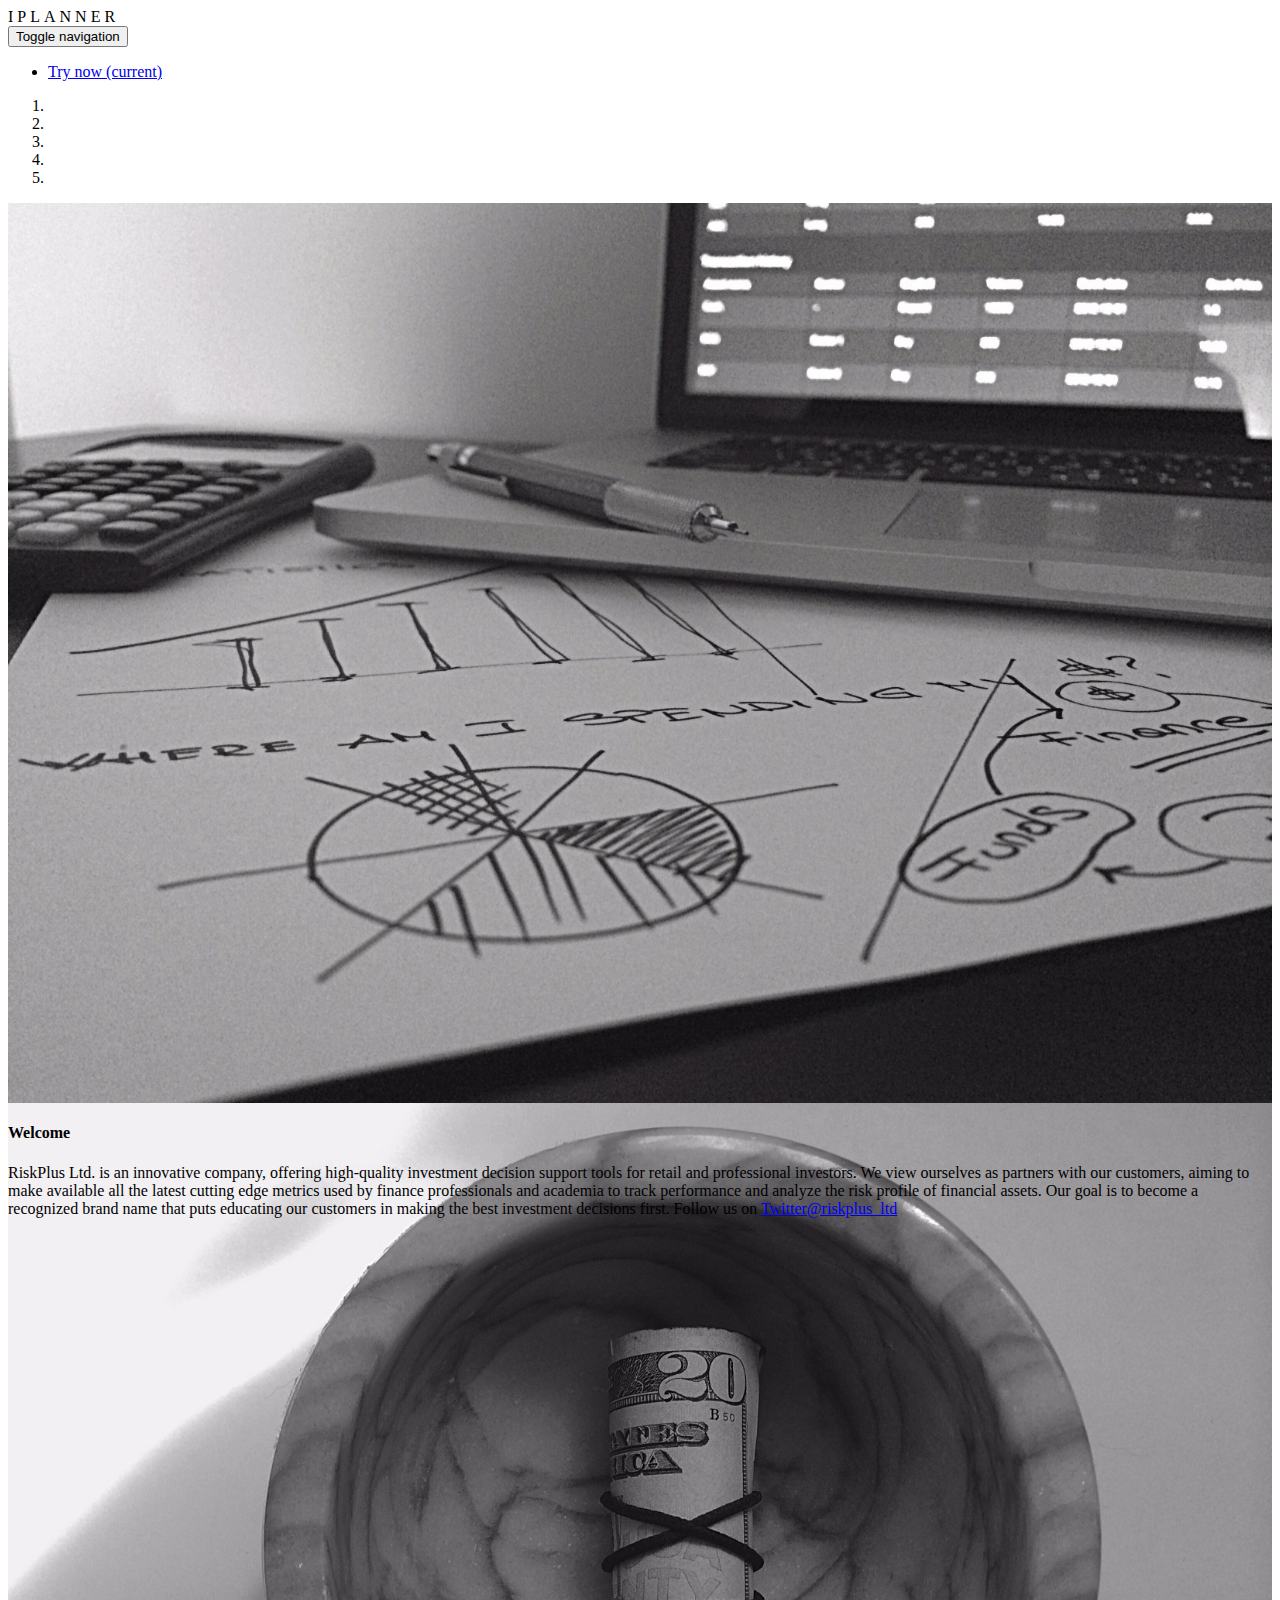
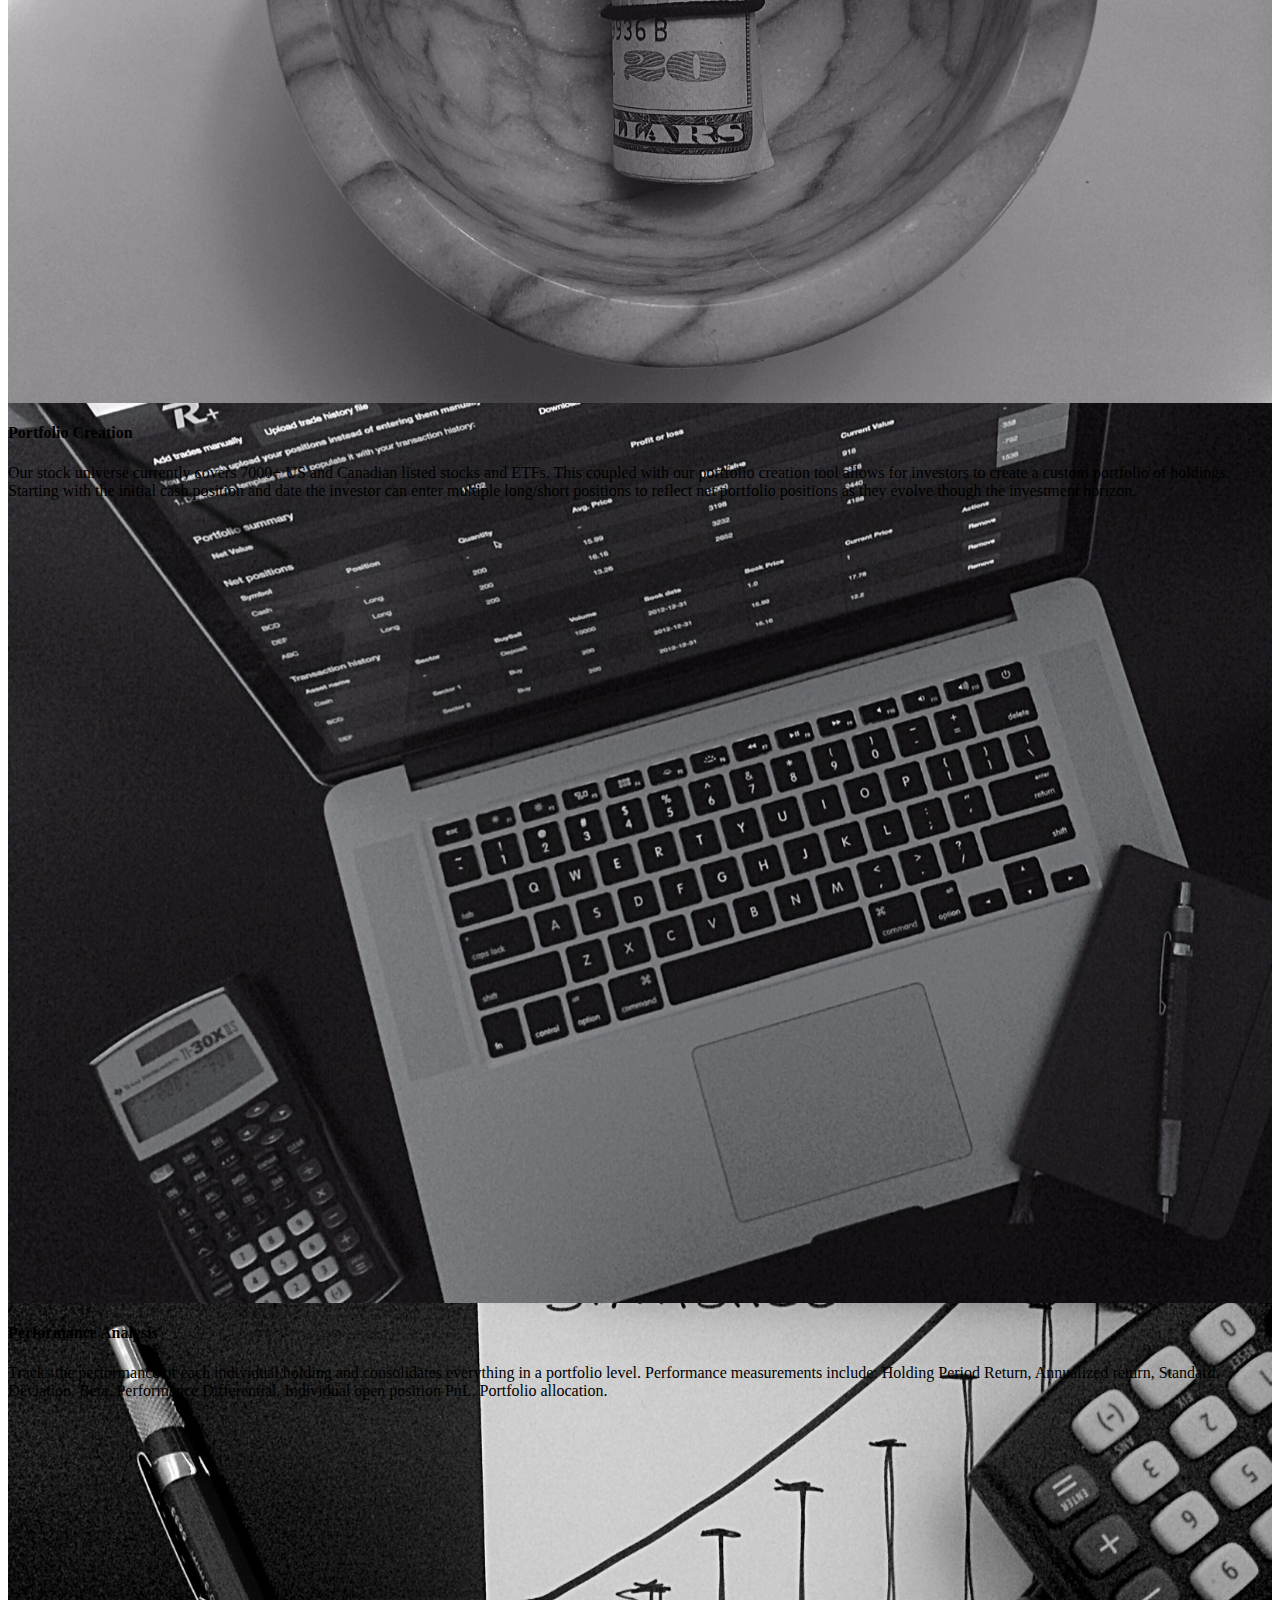
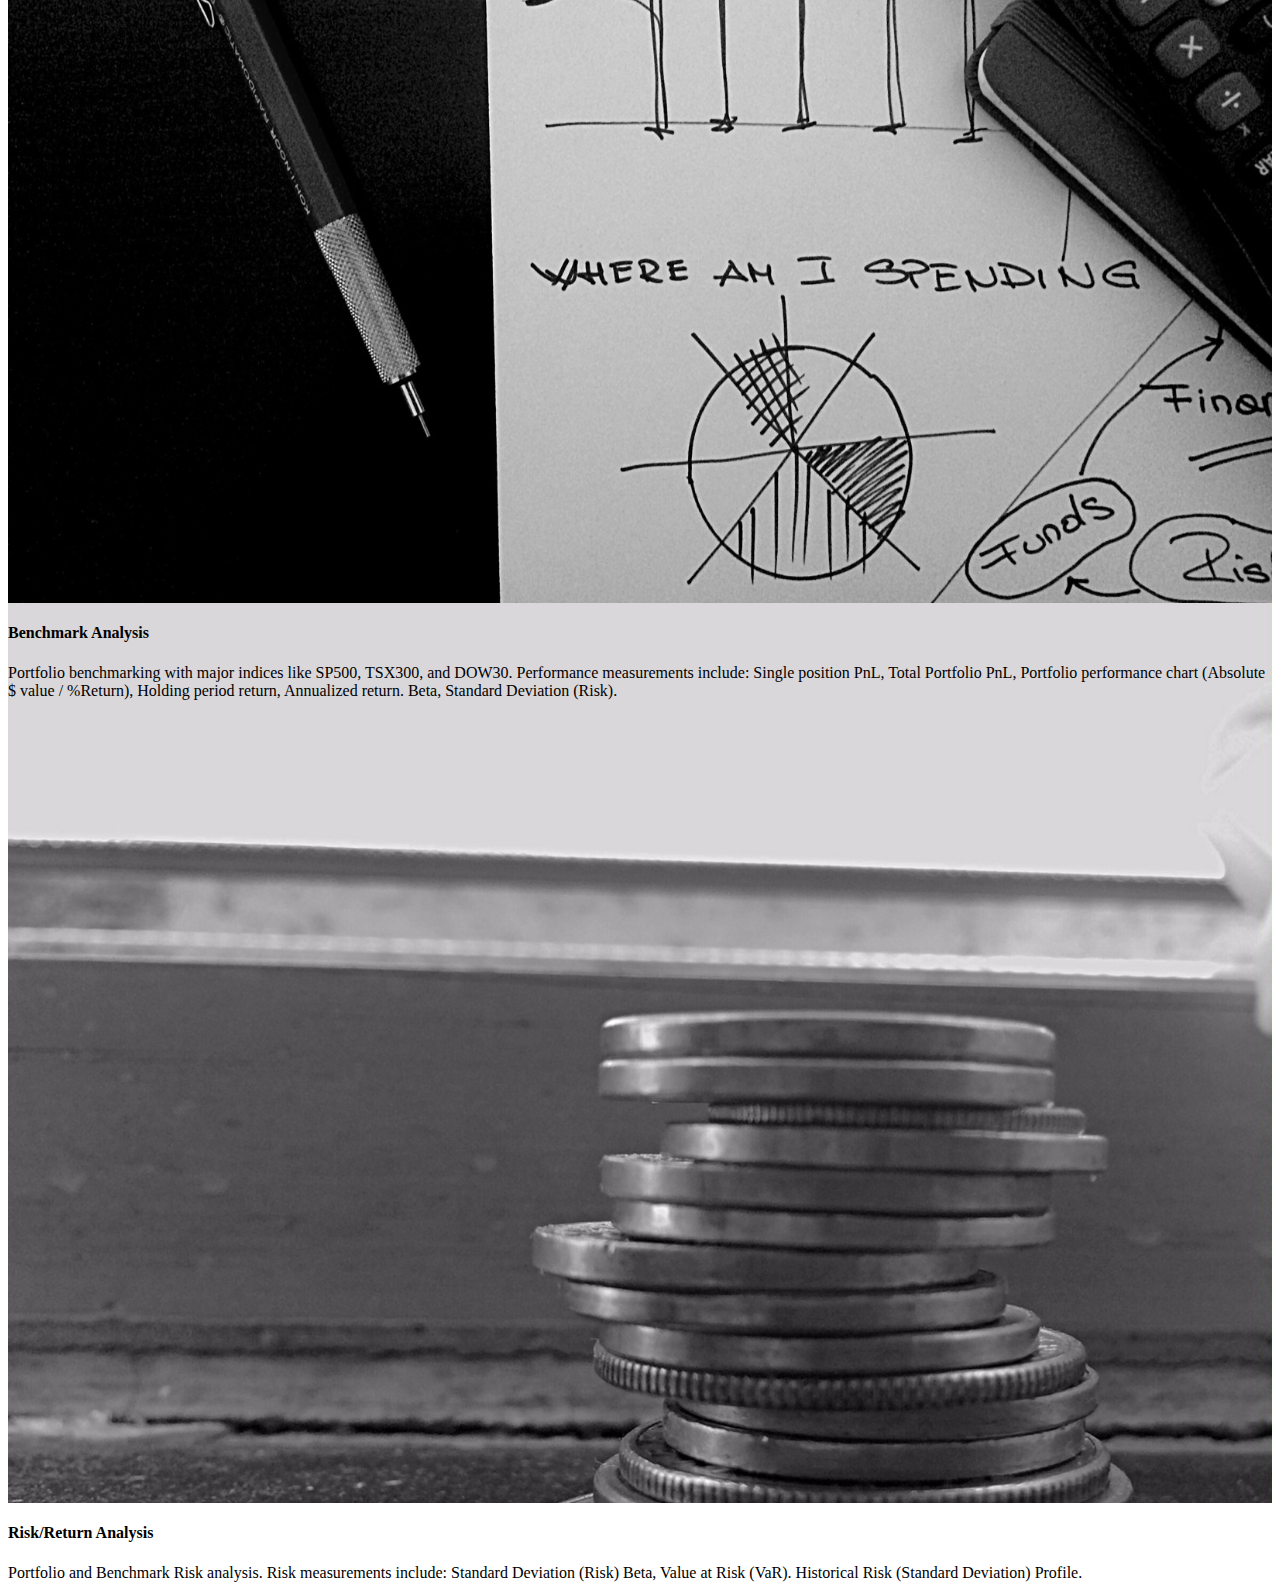
==== baseline/index.html @ 5741ea25 "Changing page flow" ====
<!DOCTYPE html>
<html>
    <head>
        <title>Risk Plus, your portfolio performance and risk measurement tools</title>
        <!--meta section -->
        <meta charset="UTF-8">
        <meta name="viewport" content="width=device-width, initial-scale=1.0">
        <meta name="description" content="">
        <meta name="author" content="">
        <!-- stylesheets imports -->
        <link rel="stylesheet" href="lib/css/bootstrap.min.css" >
        <link rel="stylesheet" href="lib/css/jquery-ui.css">
		<!-- Custom CSS -->
		<link href="lib/css/full-slider.css" rel="stylesheet">
        <!-- javascript imports -->
        <script src="lib/js/jquery/jquery-1.10.2.min.js"></script>
        <script src="lib/js/jquery/jquery-ui.min.js"></script>
        <script src="lib/js/bootstrap/bootstrap.min.js"></script>
        <!-- page application code -->
		<style>

		</style>
    </head>
    <body>
		<!-- Fixed navbar -->
		<nav class="navbar navbar-default navbar-fixed-top">
			<span class="navbar-brand">I&nbsp;P&nbsp;L&nbsp;A&nbsp;N&nbsp;N&nbsp;E&nbsp;R</span>
			<div class="container">
				<div class="navbar-header">
		        	<button type="button" class="navbar-toggle collapsed" data-toggle="collapse" data-target="#navbar" aria-expanded="false" aria-controls="navbar">
		            	<span class="sr-only">Toggle navigation</span>
		            	<span class="icon-bar"></span>
		            	<span class="icon-bar"></span>
		            	<span class="icon-bar"></span>
		          	</button>
		        </div>
		        <div id="navbar" class="navbar-collapse collapse">
		        	<ul class="nav navbar-nav navbar-right">
						<li class="active"><a href="/iplanner.html">Try now <span class="sr-only">(current)</span></a></li>

		        		<!--li><a href="/help.html">Learn more</a></li>
		            		<li><a href="/about.html">Team</a></li-->
		          	</ul>
		        </div>
		    </div>
		</nav>
	    <!-- Full Page Image Background Carousel Header -->
	    <header id="myCarousel" class="carousel slide">
	    	<!-- Indicators -->
	        <ol class="carousel-indicators">
				<li data-target="#myCarousel" data-slide-to="0" class="active"></li>
	            <li data-target="#myCarousel" data-slide-to="1"></li>
	            <li data-target="#myCarousel" data-slide-to="2"></li>
				<li data-target="#myCarousel" data-slide-to="3"></li>
				<li data-target="#myCarousel" data-slide-to="4"></li>
	        </ol>
	        <!-- Wrapper for Slides -->
	        <div class="carousel-inner">
	        	<div class="item active">
	            	<!-- Set the first background image using inline CSS below. -->
	                <div class="fill" style="background-image:url('img/back_2.jpg');"></div>
	                	<div class="carousel-caption">
				        	<h4>Welcome</h4>
				             <p>RiskPlus Ltd. is an innovative company, offering high-quality investment decision support tools
									 for retail and professional investors.
				                     We view ourselves as partners with our customers, aiming to make available all the latest
									 cutting edge metrics used by finance
				                     professionals and academia to track performance and analyze the risk profile of financial
									 assets. Our goal is to become a recognized
				                     brand name that puts educating our customers in making the best investment decisions first.
				                     Follow us on
									 <a target="_blank" href="https://twitter.com/@riskplus_ltd">Twitter@riskplus_ltd</a>
				             </p>
	                   </div>
	               </div>
	               <div class="item">
	                   <!-- Set the second background image using inline CSS below. -->
	                   <div class="fill" style="background-image:url('img/back_1.jpg');"></div>
	                   <div class="carousel-caption">
				           <h4>Portfolio Creation</h4>
				           <p>Our stock universe currently covers 7000+ US and Canadian listed stocks and ETFs.
									 This coupled with our portfolio creation tool allows for investors to create a
									 custom portfolio of holdings. Starting with the initial cash position and date
				                     the investor can enter multiple long/short positions to reflect net
									 portfolio positions as they evolve though the investment horizon.
			               </p>
	                   </div>
	               </div>
	               <div class="item">
	                   <!-- Set the third background image using inline CSS below. -->
	                   <div class="fill" style="background-image:url('img/back_3.jpg');"></div>
	                   <div class="carousel-caption">
	                 	   <h4>Performance Analysis</h4>
				    	   <p>Tracks the performance of each individual holding and consolidates everything
							  in a portfolio level. Performance measurements include: Holding Period Return,
							  Annualized return, Standard Deviation, Beta, Performance Differential, Individual
							  open position  PnL, Portfolio allocation.
	                 	  </p>
	                   </div>
	               </div>
	               <div class="item">
	                   <!-- Set the third background image using inline CSS below. -->
	                   <div class="fill" style="background-image:url('img/back_4.jpg');"></div>
	                   <div class="carousel-caption">
		                   <h4>Benchmark Analysis</h4>
						   <p>Portfolio benchmarking with major indices like SP500, TSX300, and DOW30.
							   Performance measurements include: Single position PnL,
							   Total Portfolio PnL, Portfolio performance chart (Absolute $ value / %Return),
							   Holding period return, Annualized return. Beta, Standard Deviation (Risk).
		                   </p>

	                   </div>
	               </div>
	               <div class="item">
	                   <!-- Set the third background image using inline CSS below. -->
	                   <div class="fill" style="background-image:url('img/back_5.jpg');"></div>
	                   <div class="carousel-caption">
		                   <h4>Risk/Return Analysis</h4>
						   <p>Portfolio and Benchmark Risk analysis. Risk measurements include: Standard Deviation (Risk)
							  Beta, Value at Risk (VaR).
							  Historical Risk (Standard Deviation) Profile.
		                   </p>
	                   </div>
	               </div>
	           </div>

	           <!-- Controls -->
	           <a class="left carousel-control" href="#myCarousel" data-slide="prev">
	               <span class="glyphicon glyphicon-chevron-left"></span>
	           </a>
	           <a class="right carousel-control" href="#myCarousel" data-slide="next">
	               <span class="glyphicon glyphicon-chevron-right	"></span>
	           </a>
		   </header>
</body>
---- baseline/lib/css/full-slider.css ----
/*!
 * Start Bootstrap - Full Slider HTML Template (http://startbootstrap.com)
 * Code licensed under the Apache License v2.0.
 * For details, see http://www.apache.org/licenses/LICENSE-2.0.
 */

html,
body {
    height: 100%;
}

.carousel,
.item,
.active {
    height: 100%;
}

.carousel-inner {
    height: 100%;
}

/* Background images are set within the HTML using inline CSS, not here */

.fill {
    width: 100%;
    height: 100%;
    background-position: center;
    -webkit-background-size: cover;
    -moz-background-size: cover;
    background-size: cover;
    -o-background-size: cover;
}

footer {
    margin: 50px 0;
}
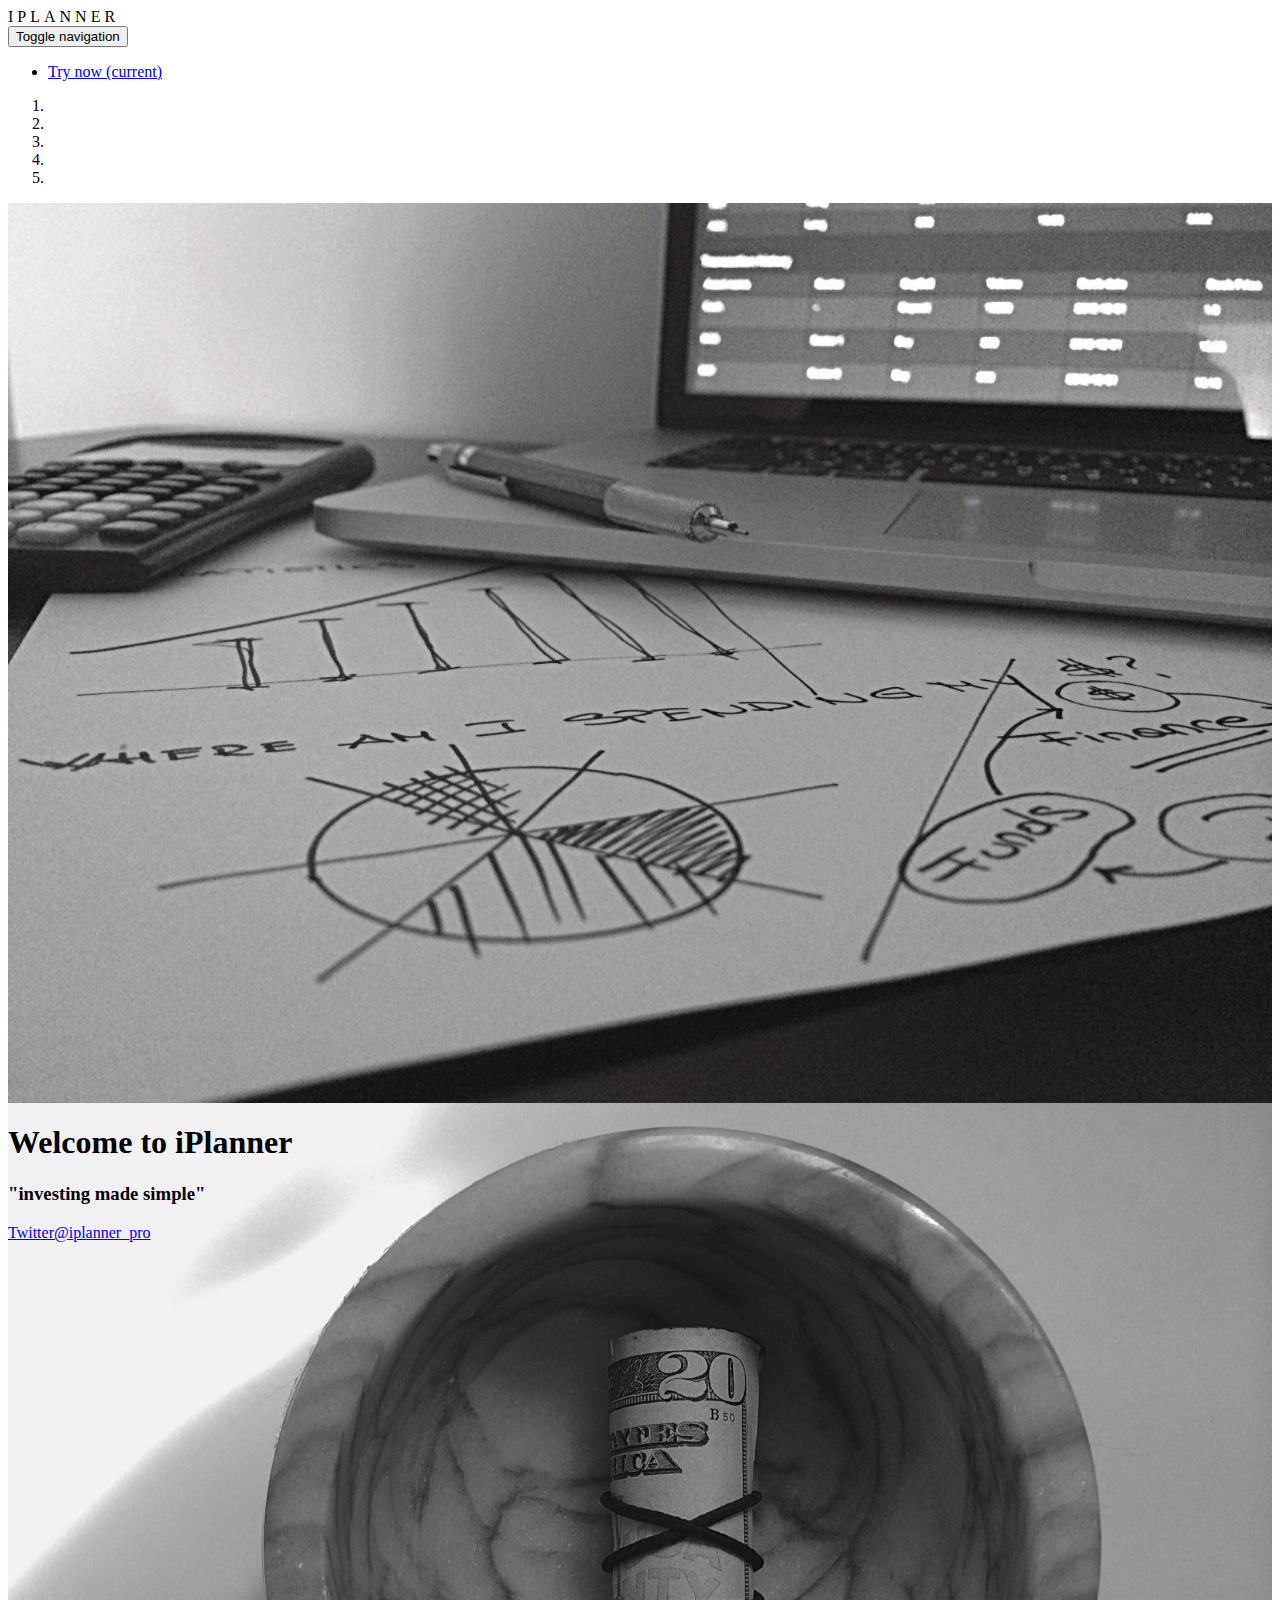
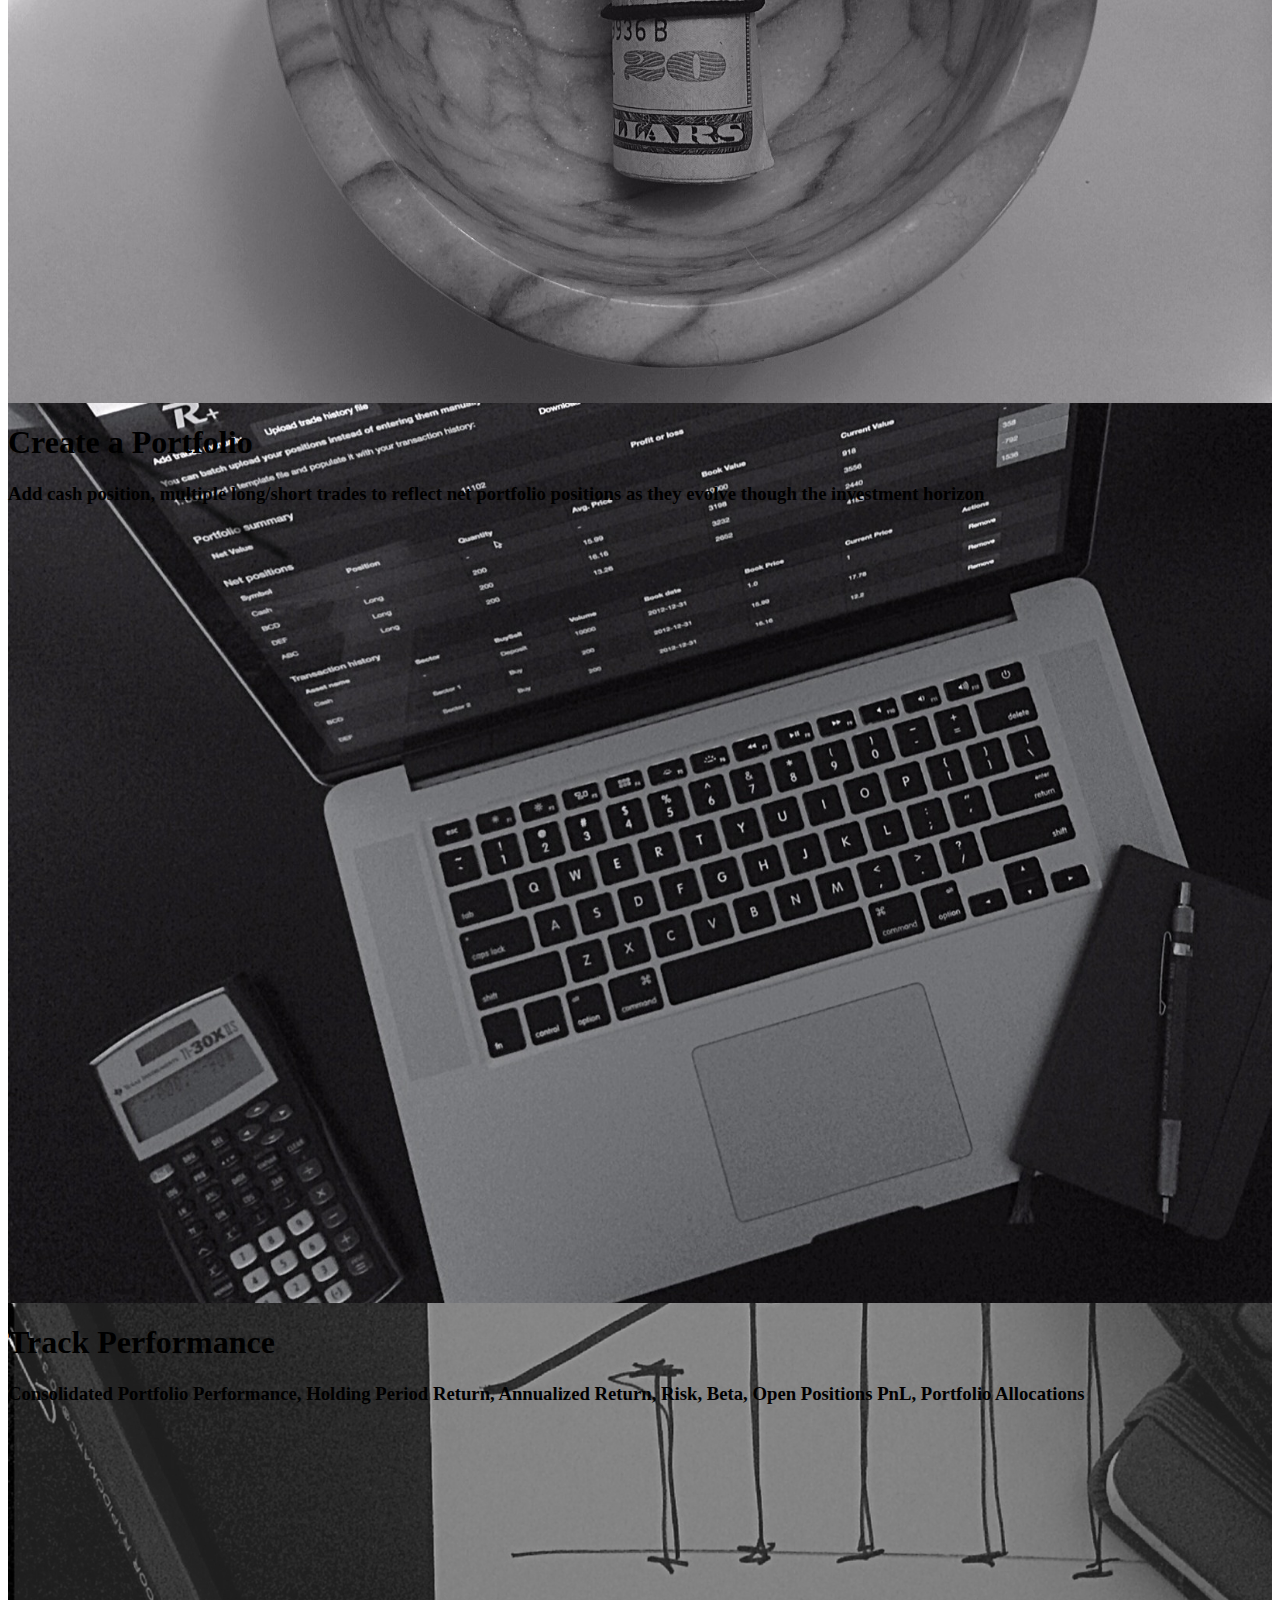
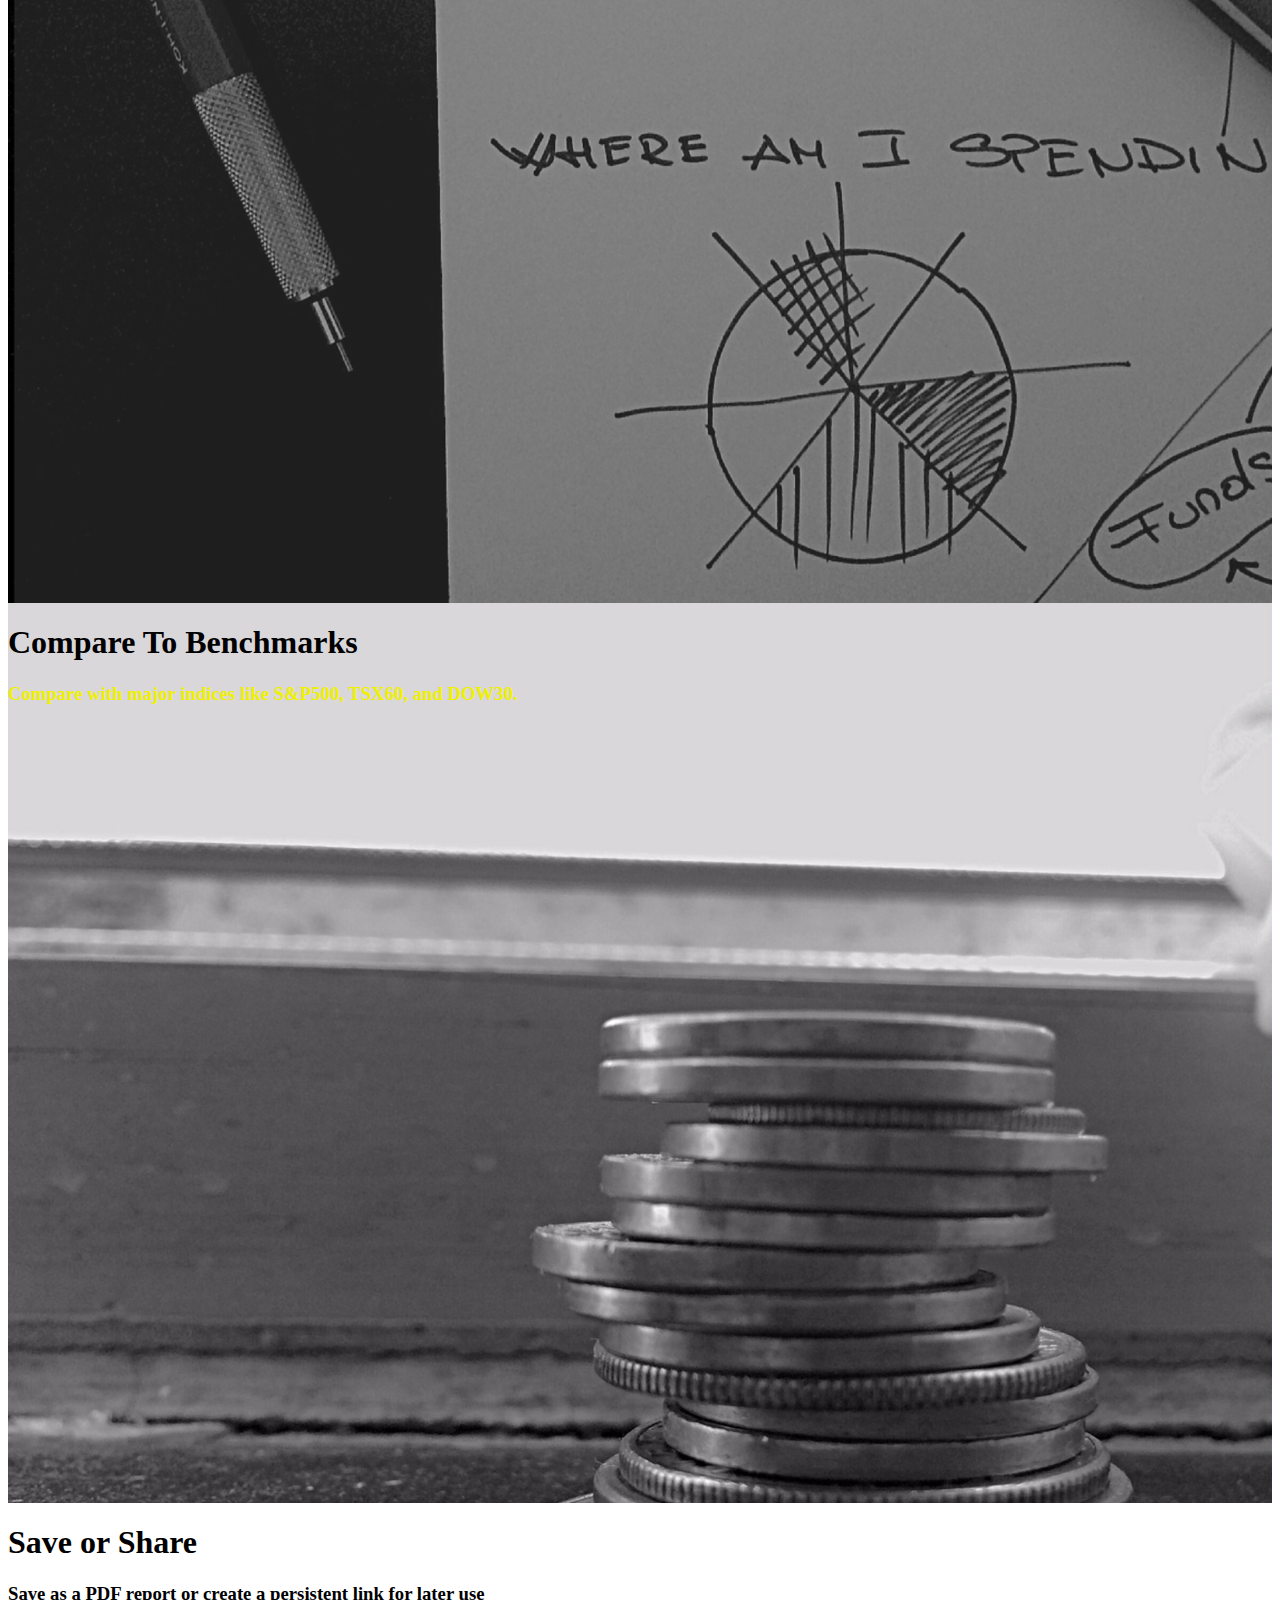
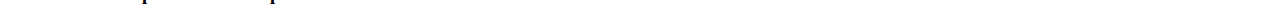
==== commit 1810e1be: "Added images and changed intro" ====
--- a/baseline/index.html
+++ b/baseline/index.html
@@ -60,16 +60,10 @@
 	            	<!-- Set the first background image using inline CSS below. -->
 	                <div class="fill" style="background-image:url('img/back_2.jpg');"></div>
 	                	<div class="carousel-caption">
-				        	<h4>Welcome</h4>
-				             <p>RiskPlus Ltd. is an innovative company, offering high-quality investment decision support tools
-									 for retail and professional investors.
-				                     We view ourselves as partners with our customers, aiming to make available all the latest
-									 cutting edge metrics used by finance
-				                     professionals and academia to track performance and analyze the risk profile of financial
-									 assets. Our goal is to become a recognized
-				                     brand name that puts educating our customers in making the best investment decisions first.
-				                     Follow us on
-									 <a target="_blank" href="https://twitter.com/@riskplus_ltd">Twitter@riskplus_ltd</a>
+				        	<h1>Welcome to iPlanner</h1>
+                  <h3>"investing made simple"</h3>
+				             <p>
+									 <a target="_blank" href="https://twitter.com/@riskplus_ltd">Twitter@iplanner_pro</a>
 				             </p>
 	                   </div>
 	               </div>
@@ -77,37 +71,28 @@
 	                   <!-- Set the second background image using inline CSS below. -->
 	                   <div class="fill" style="background-image:url('img/back_1.jpg');"></div>
 	                   <div class="carousel-caption">
-				           <h4>Portfolio Creation</h4>
-				           <p>Our stock universe currently covers 7000+ US and Canadian listed stocks and ETFs.
-									 This coupled with our portfolio creation tool allows for investors to create a
-									 custom portfolio of holdings. Starting with the initial cash position and date
-				                     the investor can enter multiple long/short positions to reflect net
-									 portfolio positions as they evolve though the investment horizon.
-			               </p>
+				          	        <h1>Create a Portfolio</h1>
+				           <h3>Add cash position, multiple long/short trades to reflect net
+                     portfolio positions as they evolve though the investment horizon
+                   </h3>
 	                   </div>
 	               </div>
 	               <div class="item">
 	                   <!-- Set the third background image using inline CSS below. -->
 	                   <div class="fill" style="background-image:url('img/back_3.jpg');"></div>
 	                   <div class="carousel-caption">
-	                 	   <h4>Performance Analysis</h4>
-				    	   <p>Tracks the performance of each individual holding and consolidates everything
-							  in a portfolio level. Performance measurements include: Holding Period Return,
-							  Annualized return, Standard Deviation, Beta, Performance Differential, Individual
-							  open position  PnL, Portfolio allocation.
-	                 	  </p>
+	                 	   <h1>Track Performance</h1>
+				    	   <h3>Consolidated Portfolio Performance,
+Holding Period Return, Annualized Return, Risk, Beta, Open Positions PnL, Portfolio Allocations
+              </h3>
 	                   </div>
 	               </div>
 	               <div class="item">
 	                   <!-- Set the third background image using inline CSS below. -->
 	                   <div class="fill" style="background-image:url('img/back_4.jpg');"></div>
 	                   <div class="carousel-caption">
-		                   <h4>Benchmark Analysis</h4>
-						   <p>Portfolio benchmarking with major indices like SP500, TSX300, and DOW30.
-							   Performance measurements include: Single position PnL,
-							   Total Portfolio PnL, Portfolio performance chart (Absolute $ value / %Return),
-							   Holding period return, Annualized return. Beta, Standard Deviation (Risk).
-		                   </p>
+		                   <h1>Compare To Benchmarks</h1>
+						   <h3 style="color:rgb(240, 240, 0)">Compare with major indices like S&amp;P500, TSX60, and DOW30.</h3>
 
 	                   </div>
 	               </div>
@@ -115,11 +100,8 @@
 	                   <!-- Set the third background image using inline CSS below. -->
 	                   <div class="fill" style="background-image:url('img/back_5.jpg');"></div>
 	                   <div class="carousel-caption">
-		                   <h4>Risk/Return Analysis</h4>
-						   <p>Portfolio and Benchmark Risk analysis. Risk measurements include: Standard Deviation (Risk)
-							  Beta, Value at Risk (VaR).
-							  Historical Risk (Standard Deviation) Profile.
-		                   </p>
+		                   <h1>Save or Share</h1>
+						   <h3>Save as a PDF report or create a persistent link for later use </h3>
 	                   </div>
 	               </div>
 	           </div>
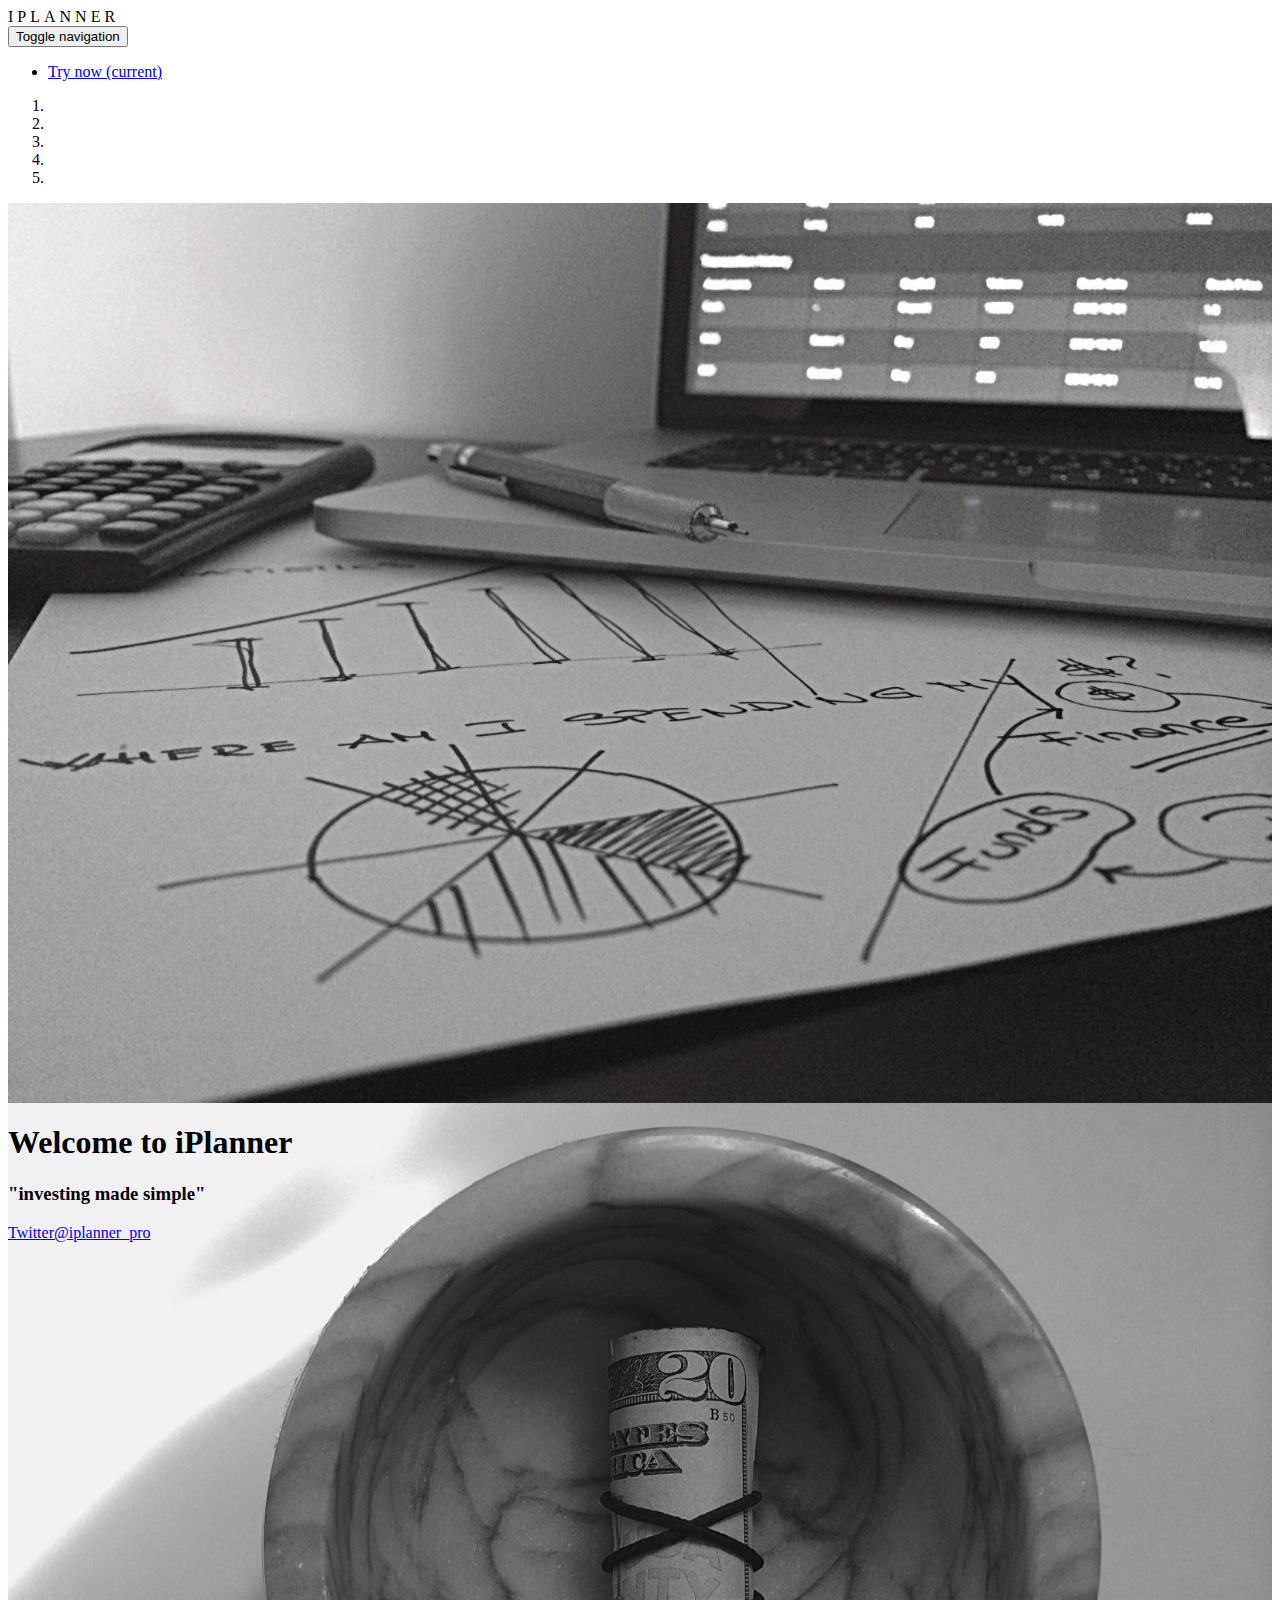
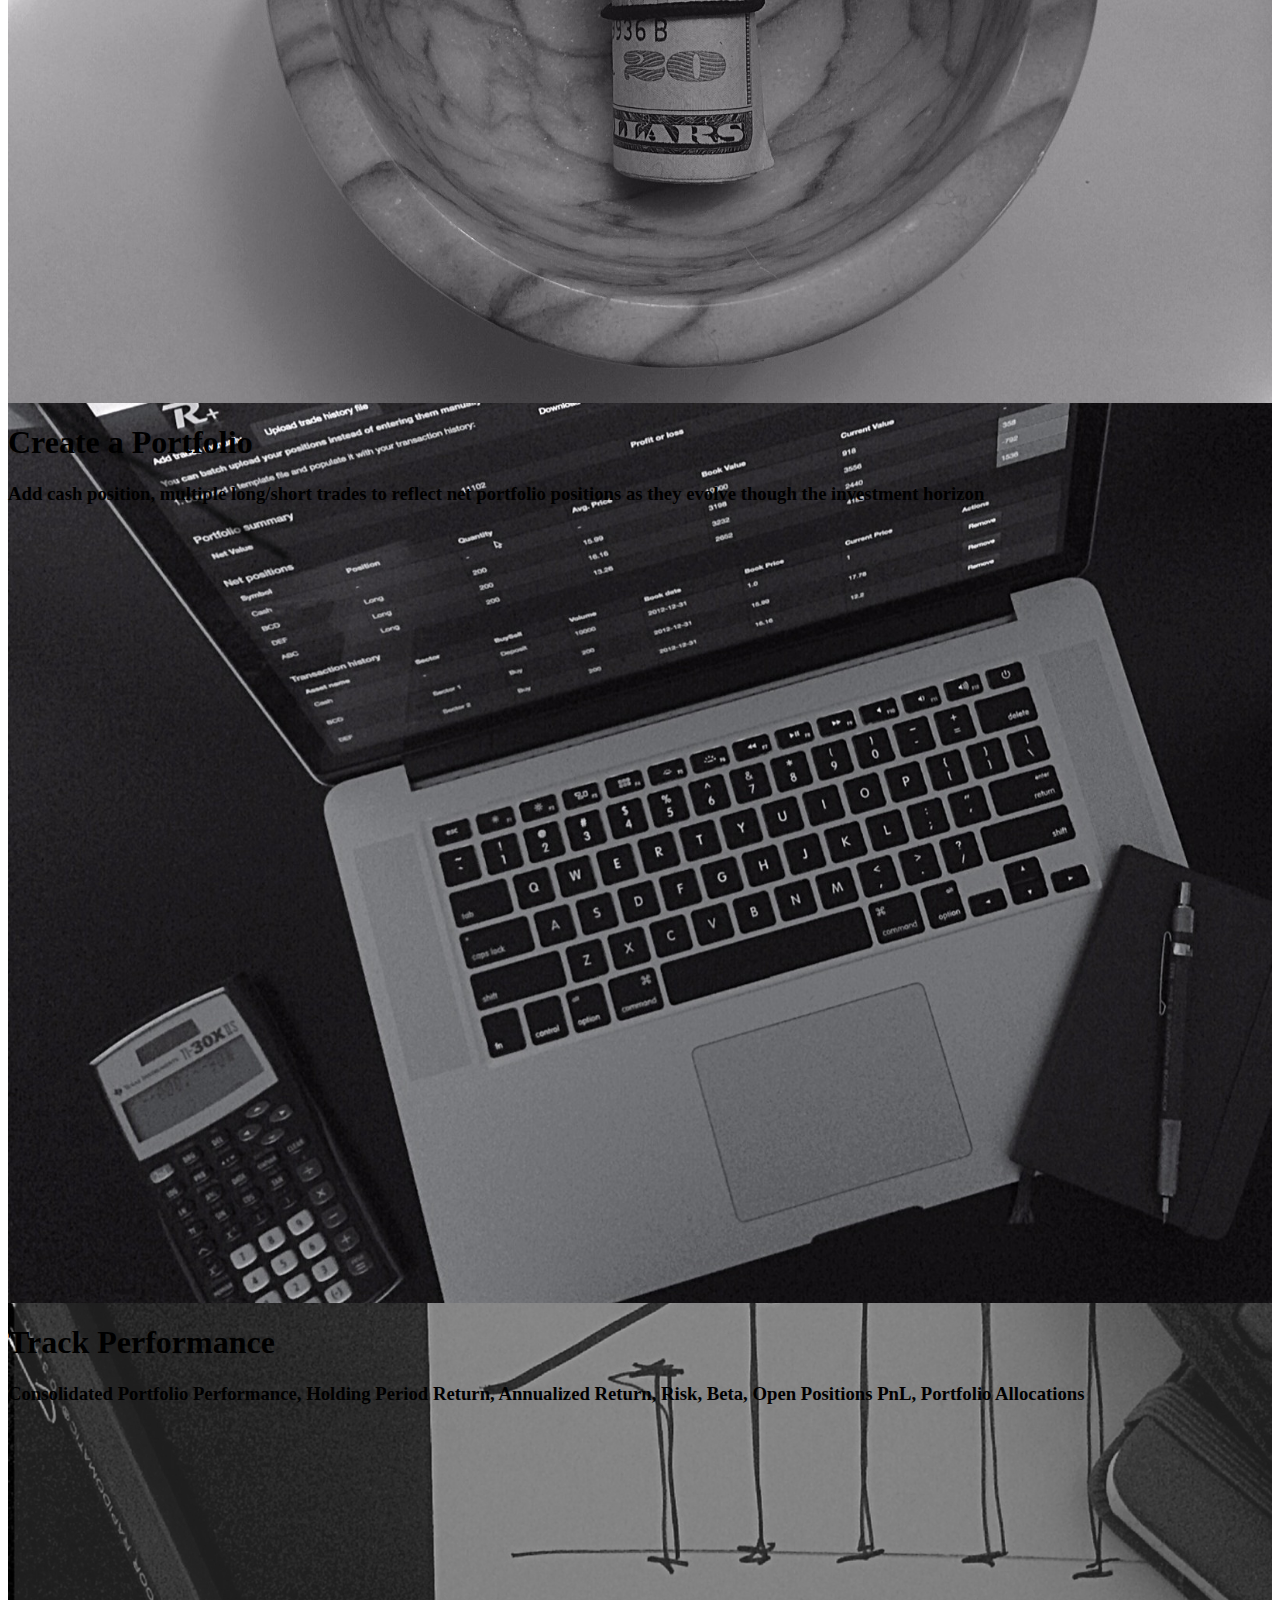
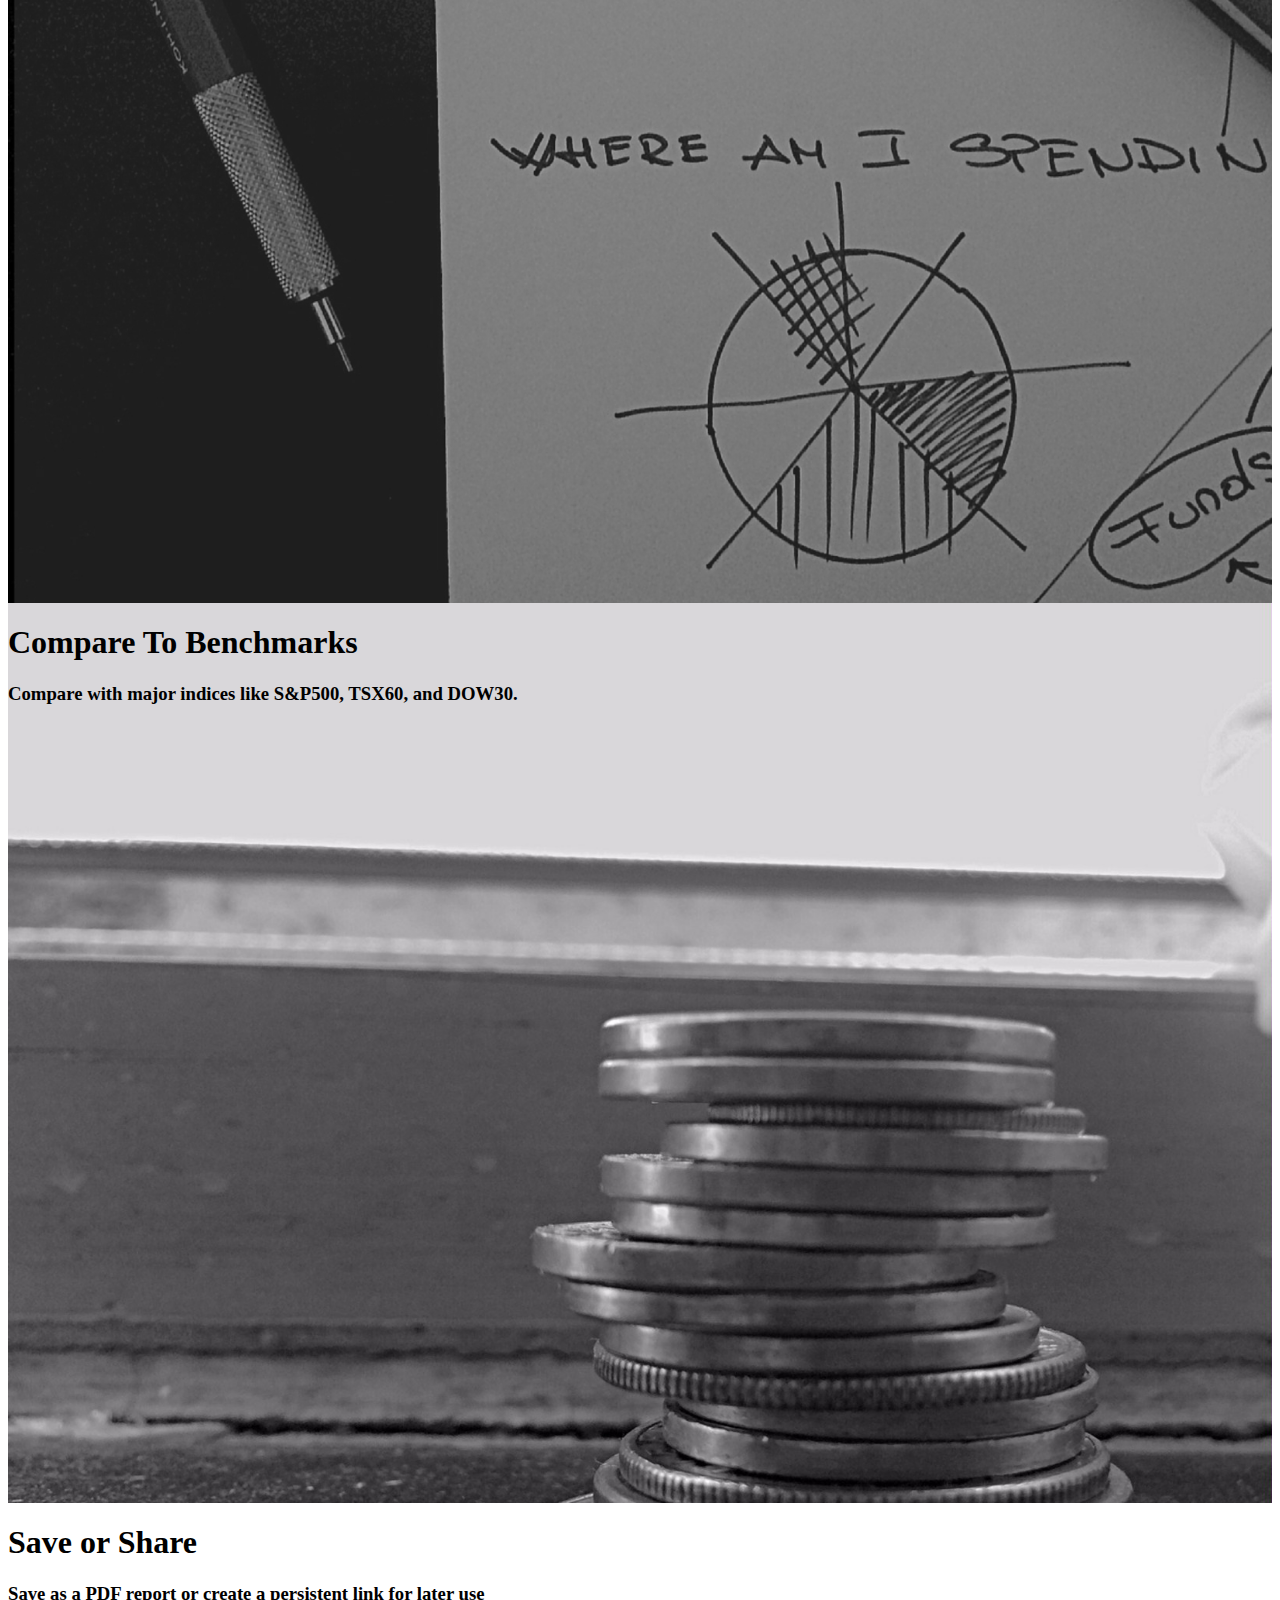
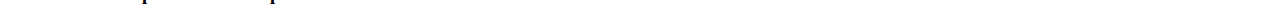
==== commit 5c9f7756: "Added images and changed intro" ====
--- a/baseline/index.html
+++ b/baseline/index.html
@@ -92,7 +92,7 @@
 	                   <div class="fill" style="background-image:url('img/back_4.jpg');"></div>
 	                   <div class="carousel-caption">
 		                   <h1>Compare To Benchmarks</h1>
-						   <h3 style="color:rgb(240, 240, 0)">Compare with major indices like S&amp;P500, TSX60, and DOW30.</h3>
+						   <h3>Compare with major indices like S&amp;P500, TSX60, and DOW30.</h3>
 
 	                   </div>
 	               </div>
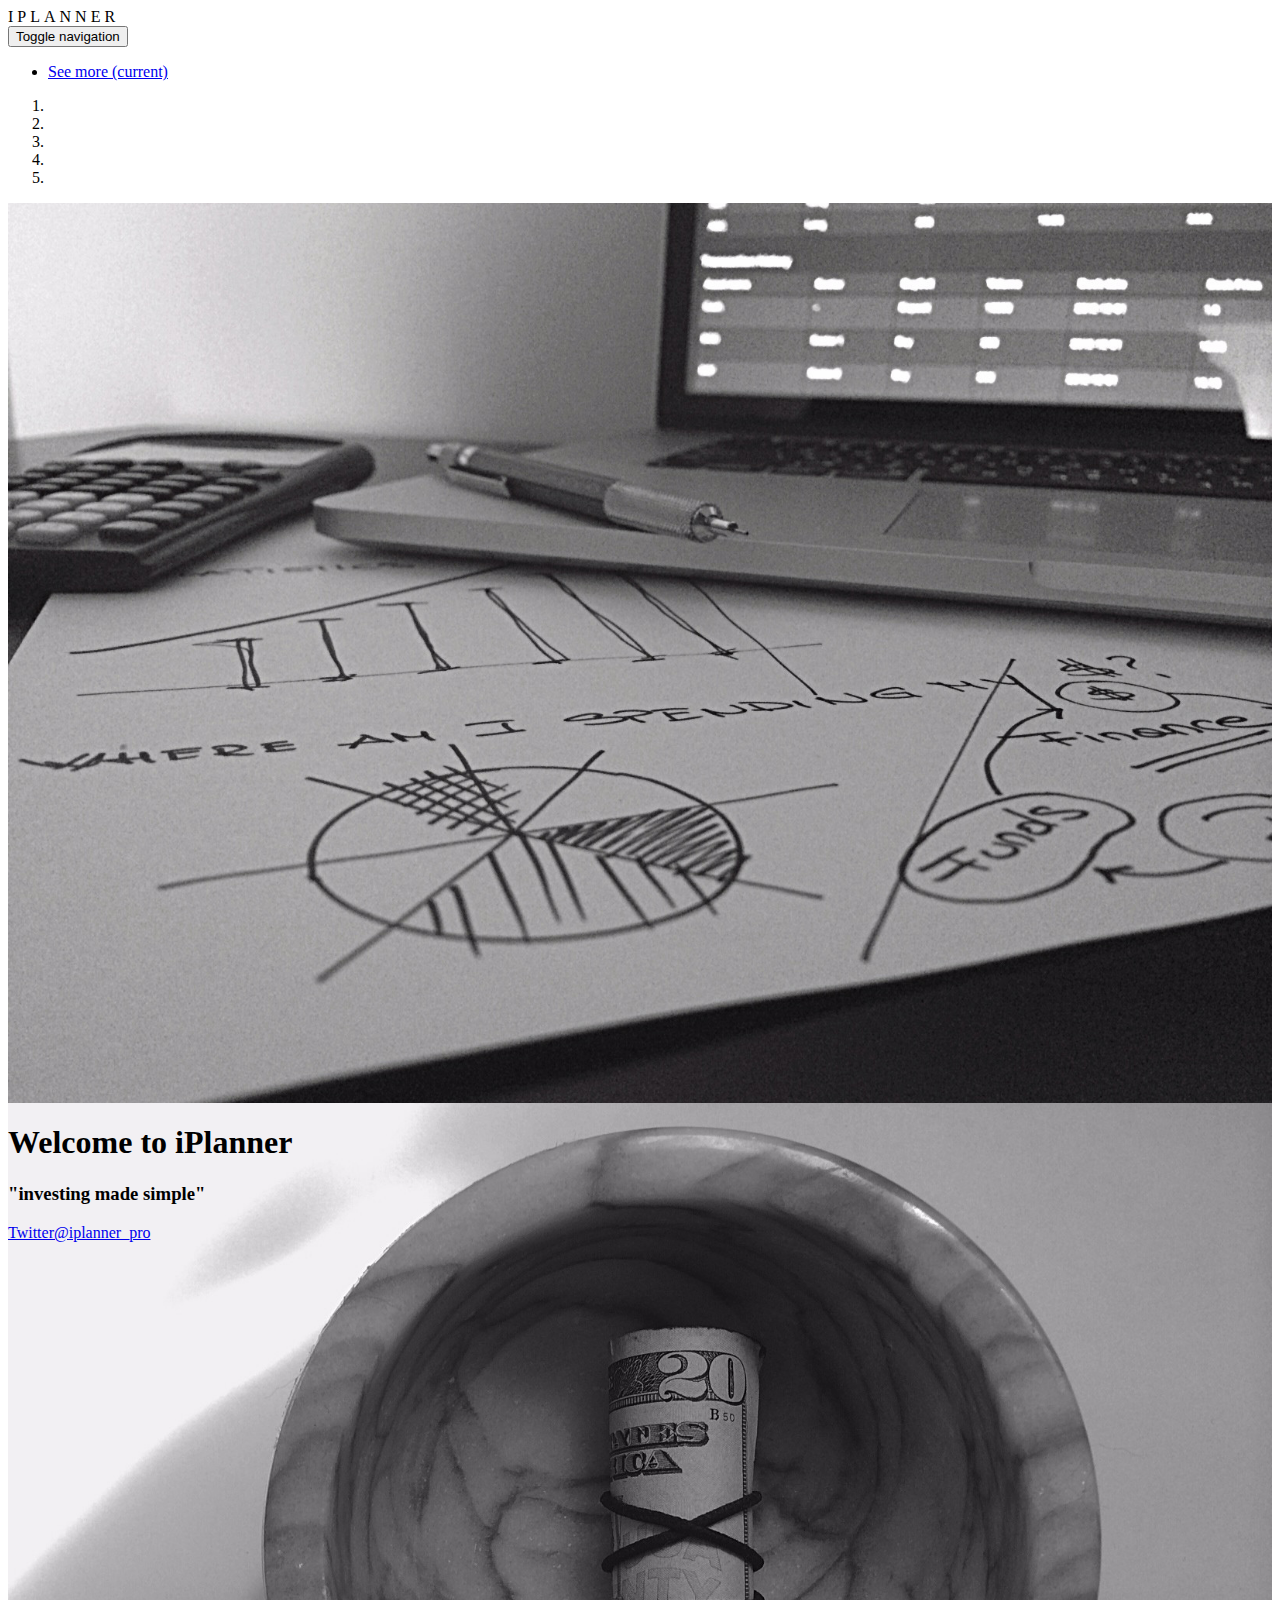
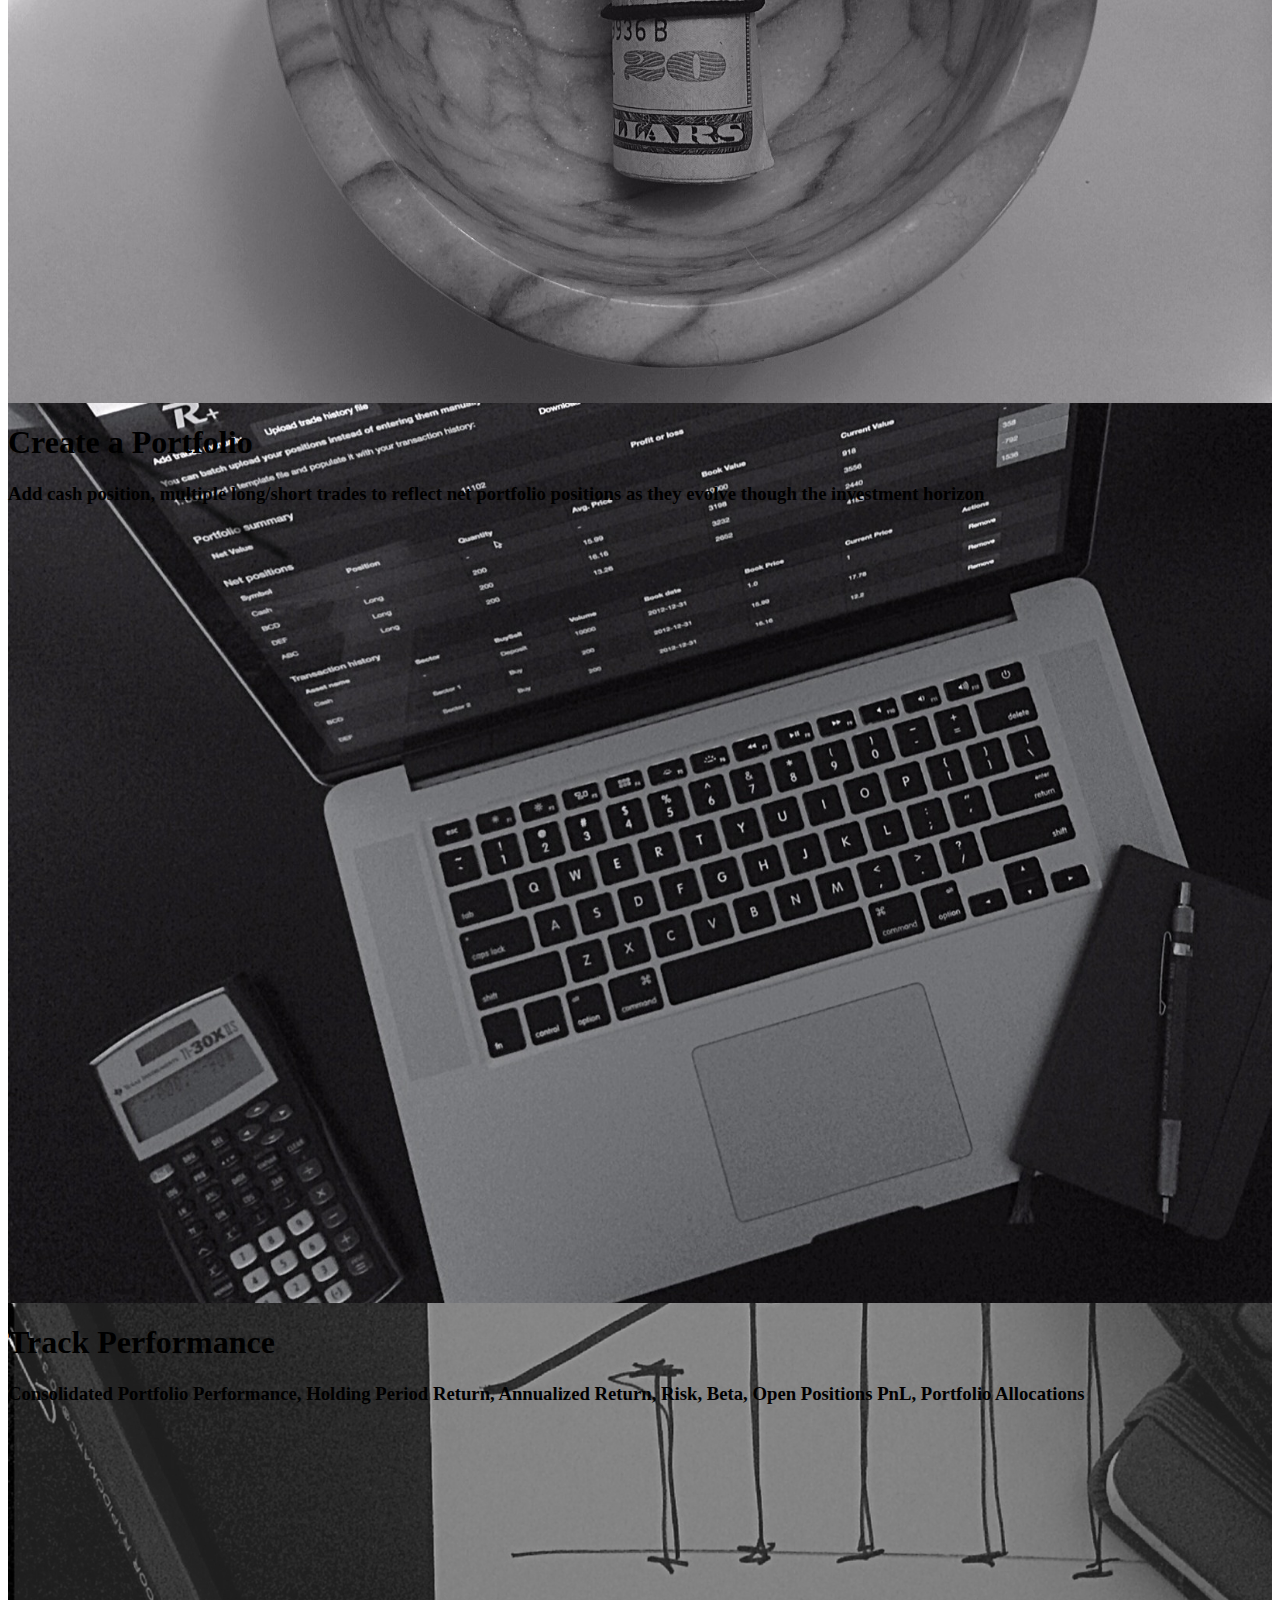
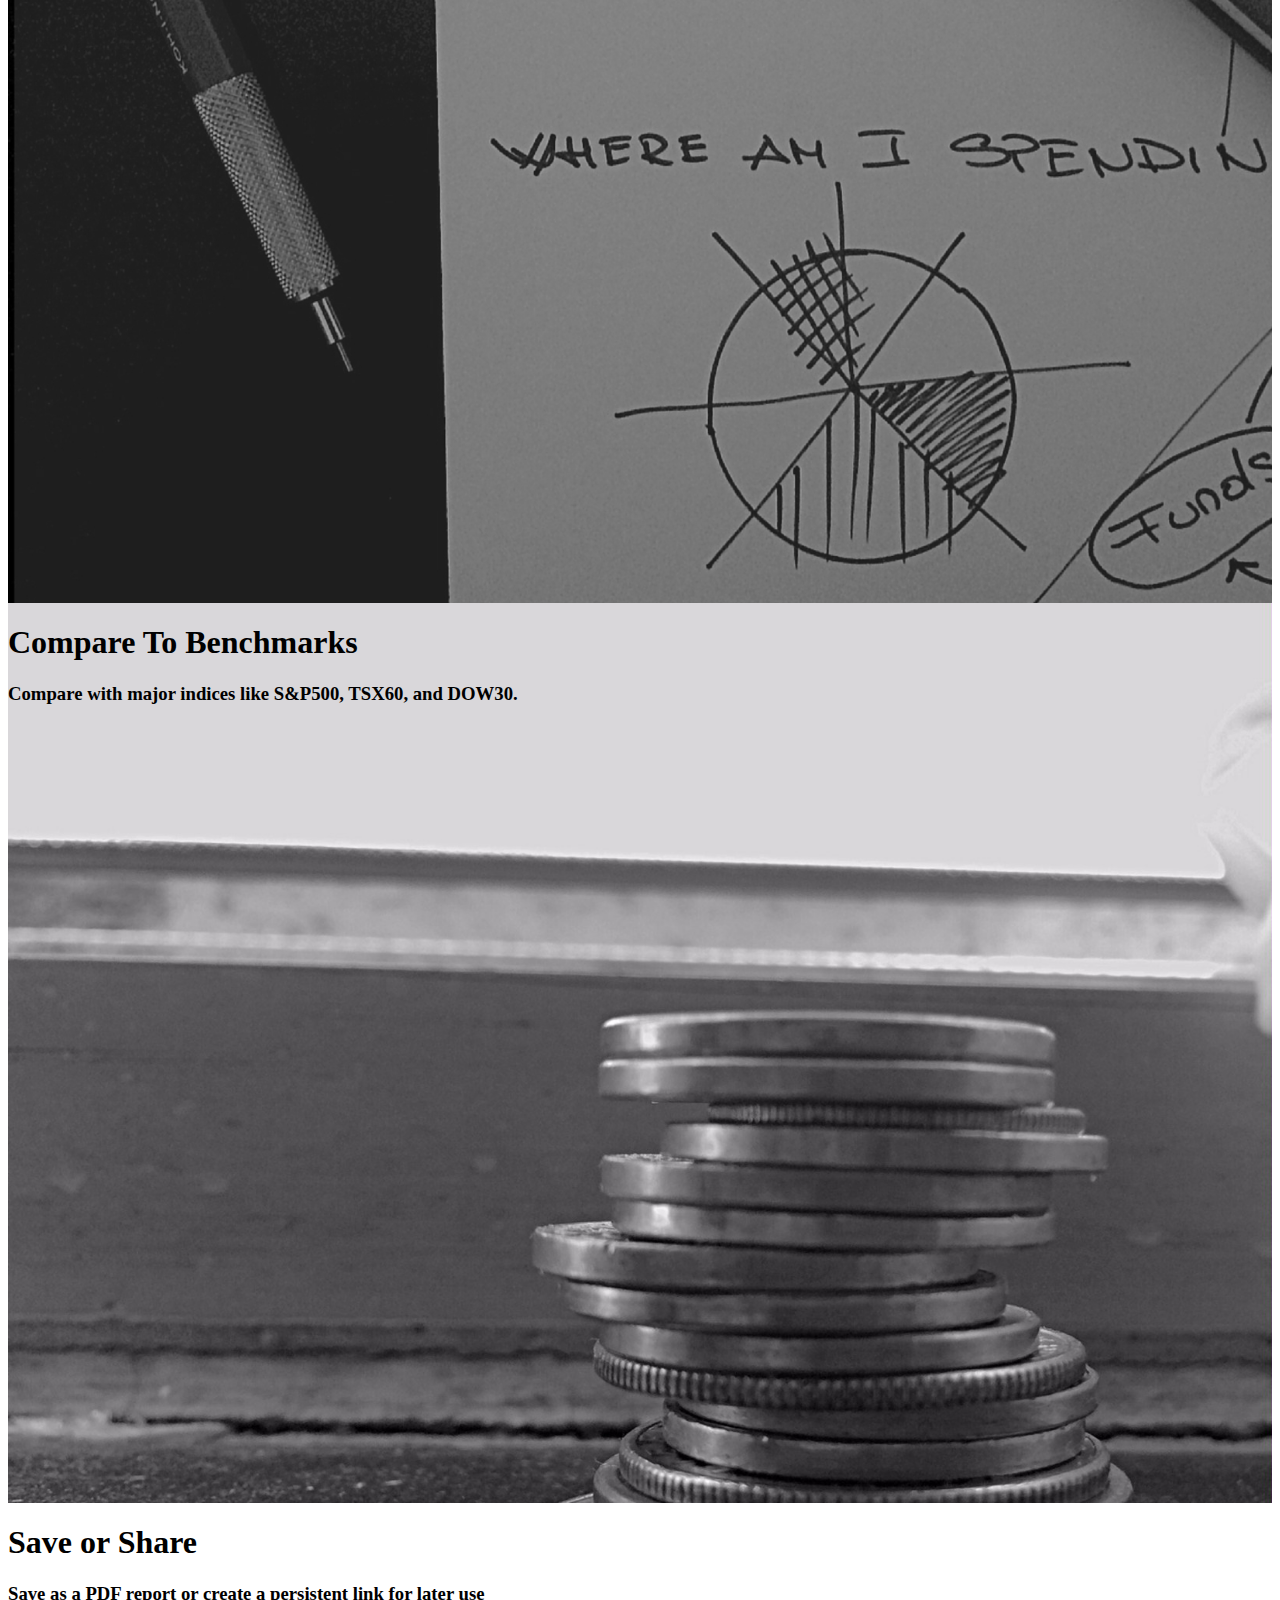
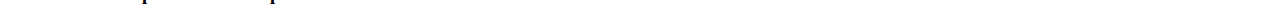
==== commit eb10f902: "Adding third tab" ====
--- a/baseline/index.html
+++ b/baseline/index.html
@@ -1,7 +1,7 @@
 <!DOCTYPE html>
 <html>
     <head>
-        <title>Risk Plus, your portfolio performance and risk measurement tools</title>
+        <title>IPlanner, your portfolio performance and risk measurement tools</title>
         <!--meta section -->
         <meta charset="UTF-8">
         <meta name="viewport" content="width=device-width, initial-scale=1.0">
@@ -10,16 +10,13 @@
         <!-- stylesheets imports -->
         <link rel="stylesheet" href="lib/css/bootstrap.min.css" >
         <link rel="stylesheet" href="lib/css/jquery-ui.css">
-		<!-- Custom CSS -->
-		<link href="lib/css/full-slider.css" rel="stylesheet">
+		    <!-- Custom CSS -->
+		    <link href="lib/css/full-slider.css" rel="stylesheet">
         <!-- javascript imports -->
         <script src="lib/js/jquery/jquery-1.10.2.min.js"></script>
         <script src="lib/js/jquery/jquery-ui.min.js"></script>
         <script src="lib/js/bootstrap/bootstrap.min.js"></script>
         <!-- page application code -->
-		<style>
-
-		</style>
     </head>
     <body>
 		<!-- Fixed navbar -->
@@ -36,7 +33,7 @@
 		        </div>
 		        <div id="navbar" class="navbar-collapse collapse">
 		        	<ul class="nav navbar-nav navbar-right">
-						<li class="active"><a href="/iplanner.html">Try now <span class="sr-only">(current)</span></a></li>
+						<li class="active"><a href="/basic.html">See more <span class="sr-only">(current)</span></a></li>
 
 		        		<!--li><a href="/help.html">Learn more</a></li>
 		            		<li><a href="/about.html">Team</a></li-->
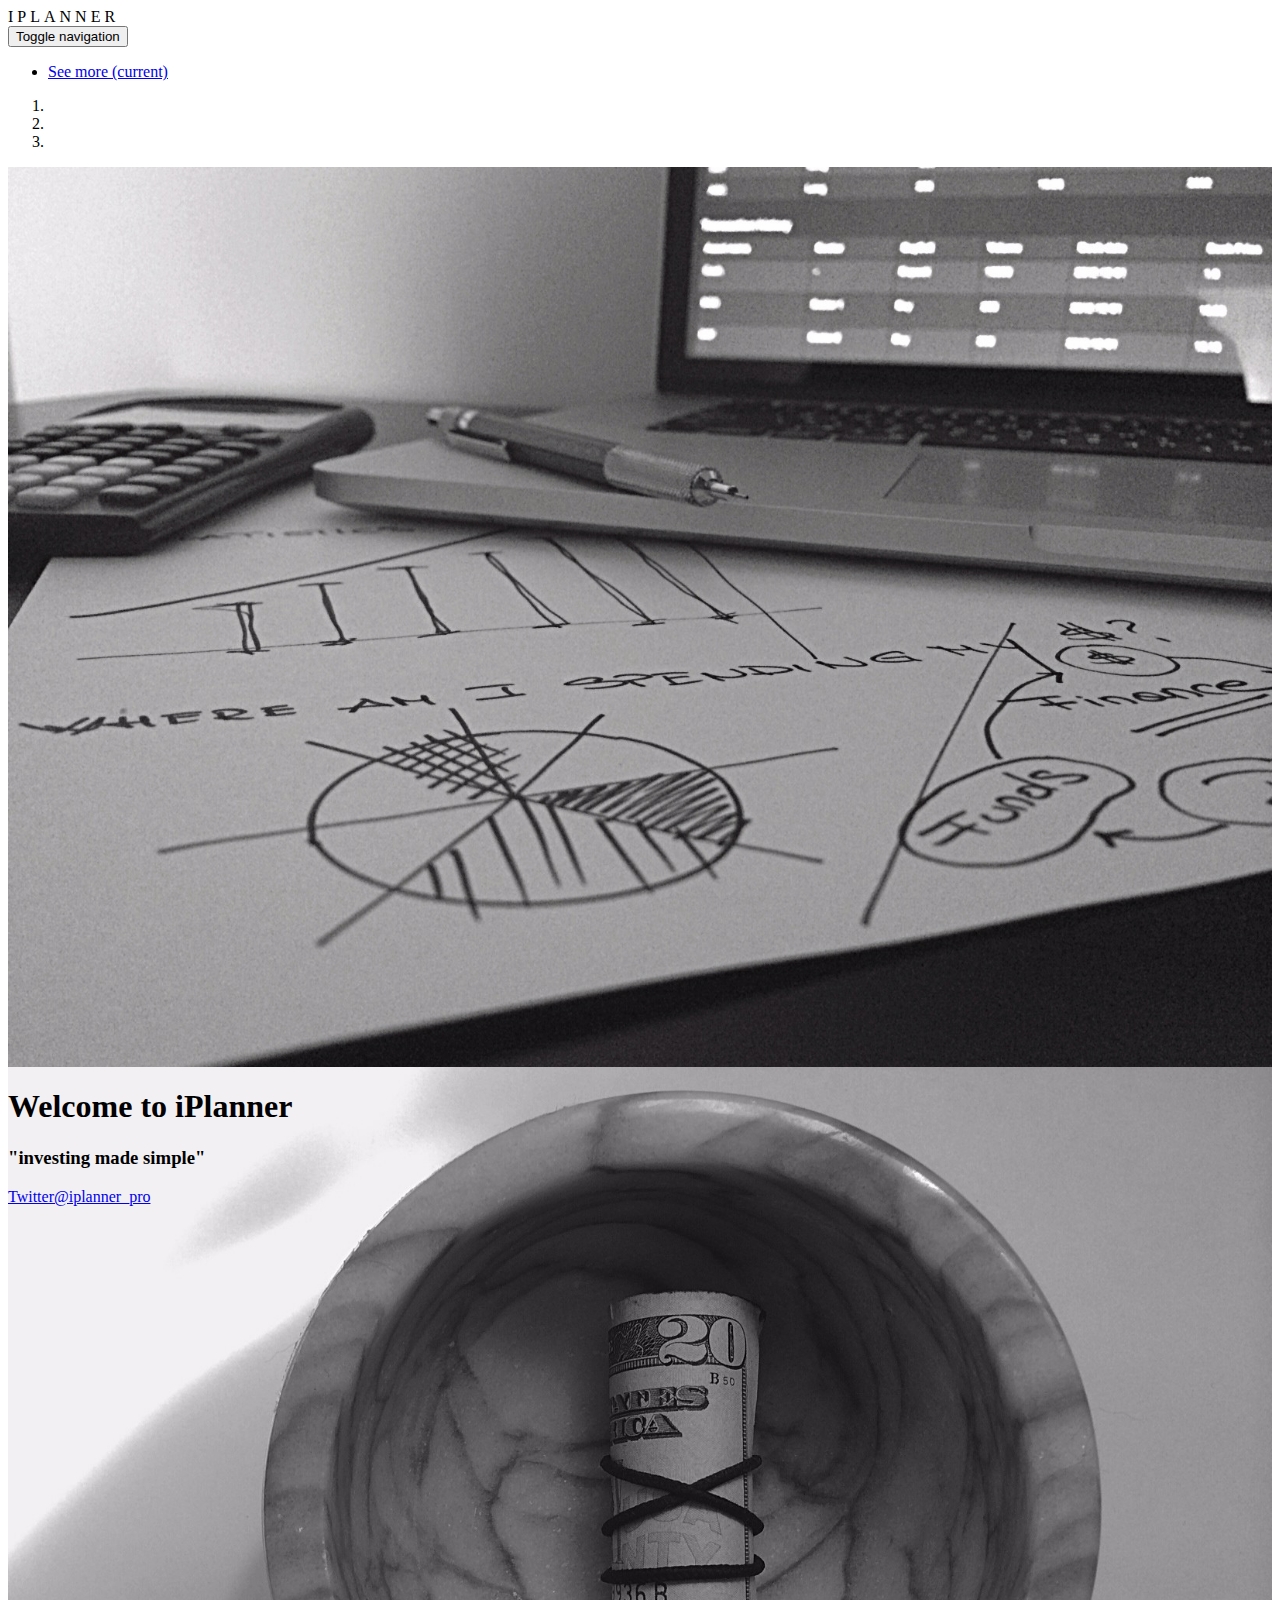
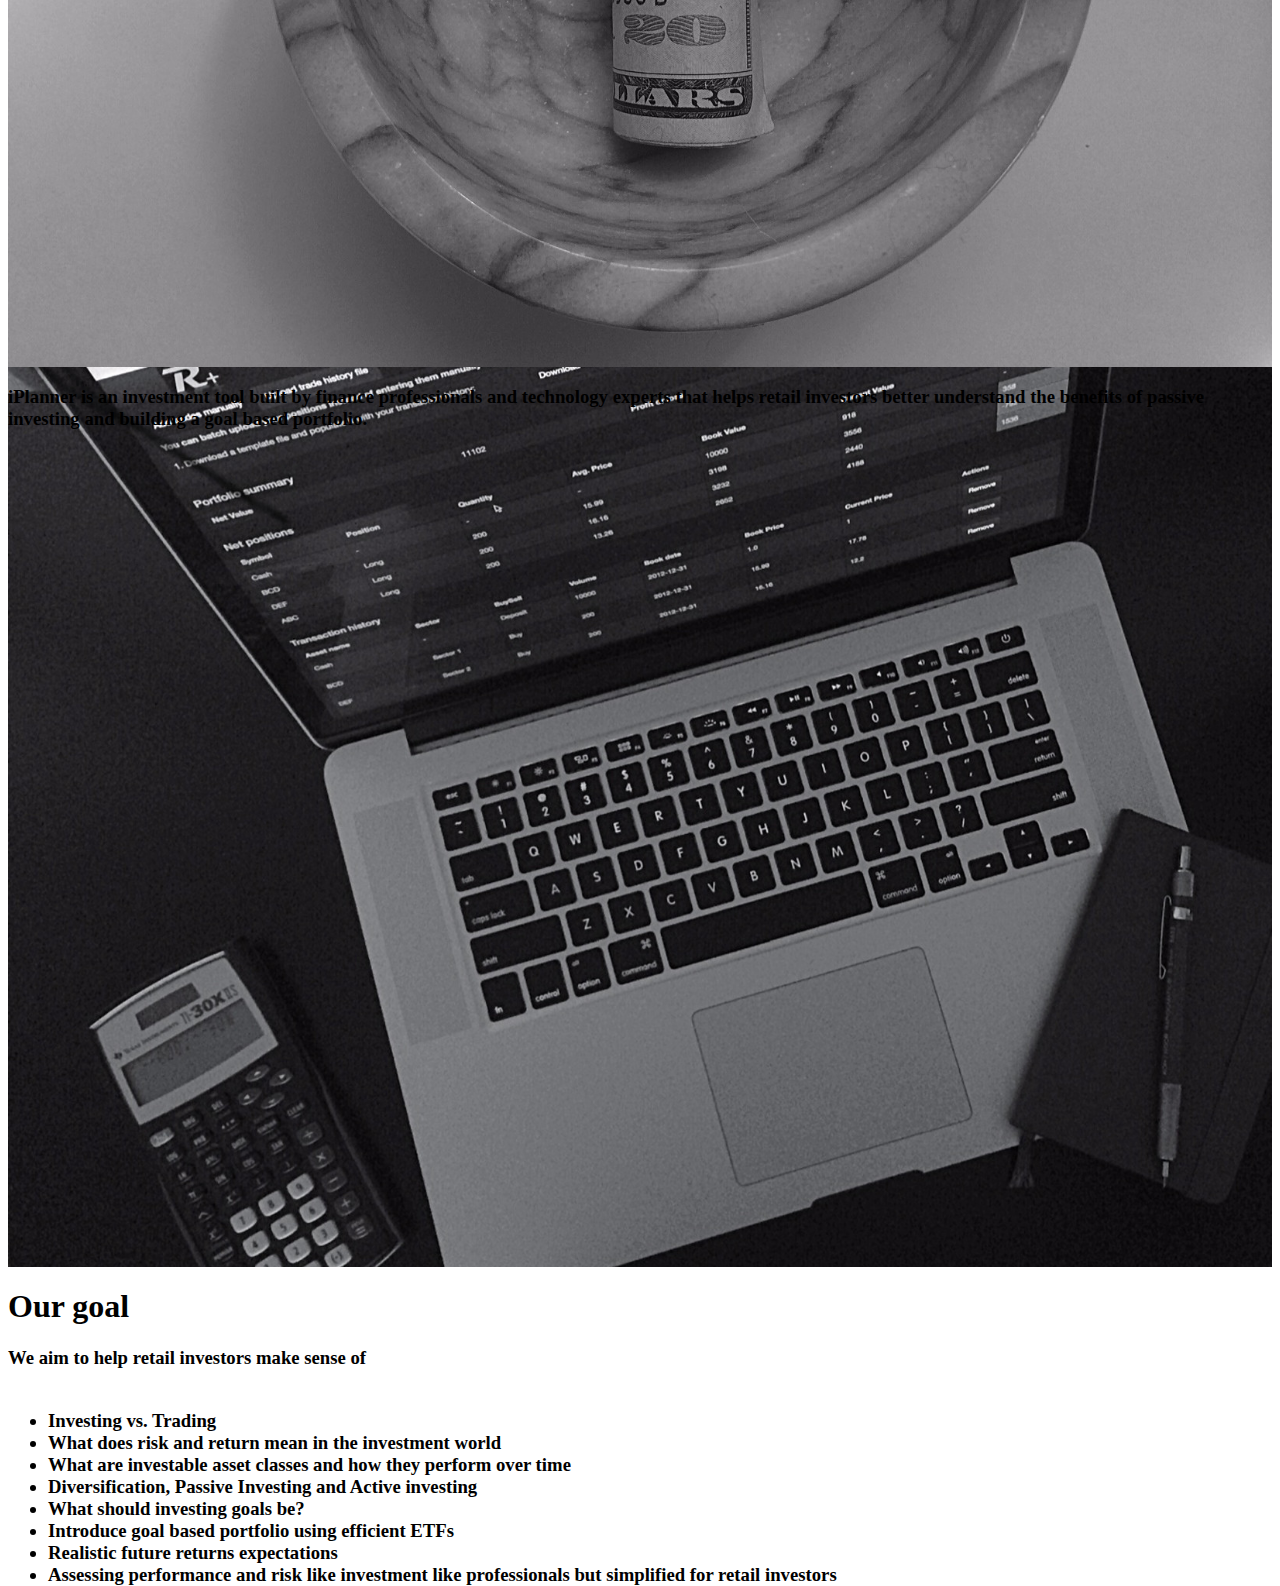
==== commit bf5b16ee: "Adding the other files" ====
--- a/baseline/index.html
+++ b/baseline/index.html
@@ -48,15 +48,15 @@
 				<li data-target="#myCarousel" data-slide-to="0" class="active"></li>
 	            <li data-target="#myCarousel" data-slide-to="1"></li>
 	            <li data-target="#myCarousel" data-slide-to="2"></li>
-				<li data-target="#myCarousel" data-slide-to="3"></li>
-				<li data-target="#myCarousel" data-slide-to="4"></li>
+				<!--li data-target="#myCarousel" data-slide-to="3"></li>
+				<li data-target="#myCarousel" data-slide-to="4"></li-->
 	        </ol>
 	        <!-- Wrapper for Slides -->
 	        <div class="carousel-inner">
 	        	<div class="item active">
 	            	<!-- Set the first background image using inline CSS below. -->
 	                <div class="fill" style="background-image:url('img/back_2.jpg');"></div>
-	                	<div class="carousel-caption">
+	                <div class="carousel-caption" style="padding-bottom:15%">
 				        	<h1>Welcome to iPlanner</h1>
                   <h3>"investing made simple"</h3>
 				             <p>
@@ -67,10 +67,10 @@
 	               <div class="item">
 	                   <!-- Set the second background image using inline CSS below. -->
 	                   <div class="fill" style="background-image:url('img/back_1.jpg');"></div>
-	                   <div class="carousel-caption">
-				          	        <h1>Create a Portfolio</h1>
-				           <h3>Add cash position, multiple long/short trades to reflect net
-                     portfolio positions as they evolve though the investment horizon
+	                   <div class="carousel-caption" style="padding-bottom:15%">
+				           <h3>iPlanner is an investment tool built by finance professionals and
+                     technology experts that helps retail investors better understand the benefits of
+                     passive investing and building a goal based portfolio.
                    </h3>
 	                   </div>
 	               </div>
@@ -78,14 +78,23 @@
 	                   <!-- Set the third background image using inline CSS below. -->
 	                   <div class="fill" style="background-image:url('img/back_3.jpg');"></div>
 	                   <div class="carousel-caption">
-	                 	   <h1>Track Performance</h1>
-				    	   <h3>Consolidated Portfolio Performance,
-Holding Period Return, Annualized Return, Risk, Beta, Open Positions PnL, Portfolio Allocations
-              </h3>
+				    	              <h1>Our goal</h1>
+                              <h3>
+                                We aim to help retail investors make sense of<br/><br/>
+                                <ul style="text-align:left">
+                                <li>Investing vs. Trading</li>
+                                <li>What does risk and return mean in the investment world</li>
+                                <li>What are investable asset classes and how they perform over time</li>
+                                <li>Diversification, Passive Investing and Active investing</li>
+                                <li>What should investing goals be?</li>
+                                <li>Introduce goal based portfolio using efficient ETFs</li>
+                                <li>Realistic future returns expectations</li>
+                                <li>Assessing performance and risk like investment like professionals but simplified for retail investors</li>
+                              </ul>
+                            </h3>
 	                   </div>
 	               </div>
-	               <div class="item">
-	                   <!-- Set the third background image using inline CSS below. -->
+	               <!--div class="item">
 	                   <div class="fill" style="background-image:url('img/back_4.jpg');"></div>
 	                   <div class="carousel-caption">
 		                   <h1>Compare To Benchmarks</h1>
@@ -94,13 +103,12 @@
 	                   </div>
 	               </div>
 	               <div class="item">
-	                   <!-- Set the third background image using inline CSS below. -->
 	                   <div class="fill" style="background-image:url('img/back_5.jpg');"></div>
 	                   <div class="carousel-caption">
 		                   <h1>Save or Share</h1>
 						   <h3>Save as a PDF report or create a persistent link for later use </h3>
 	                   </div>
-	               </div>
+	               </div-->
 	           </div>
 
 	           <!-- Controls -->
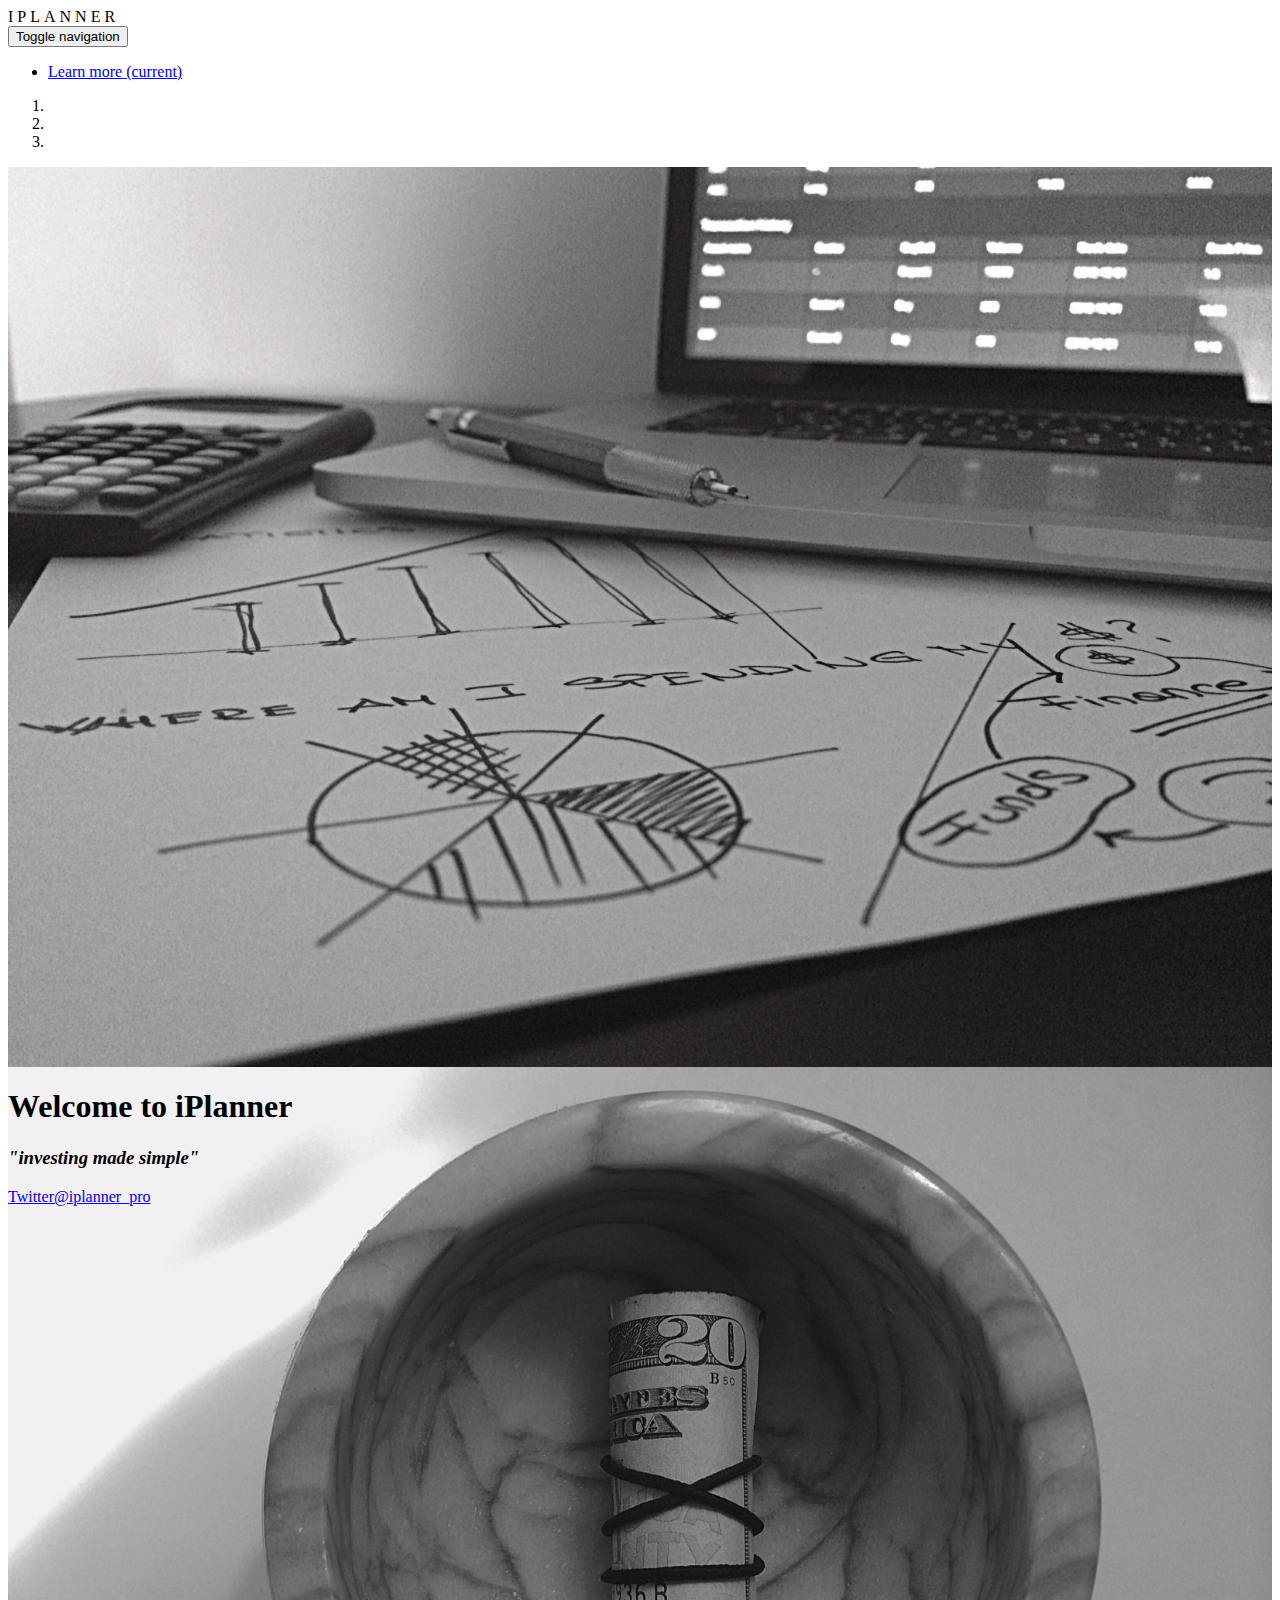
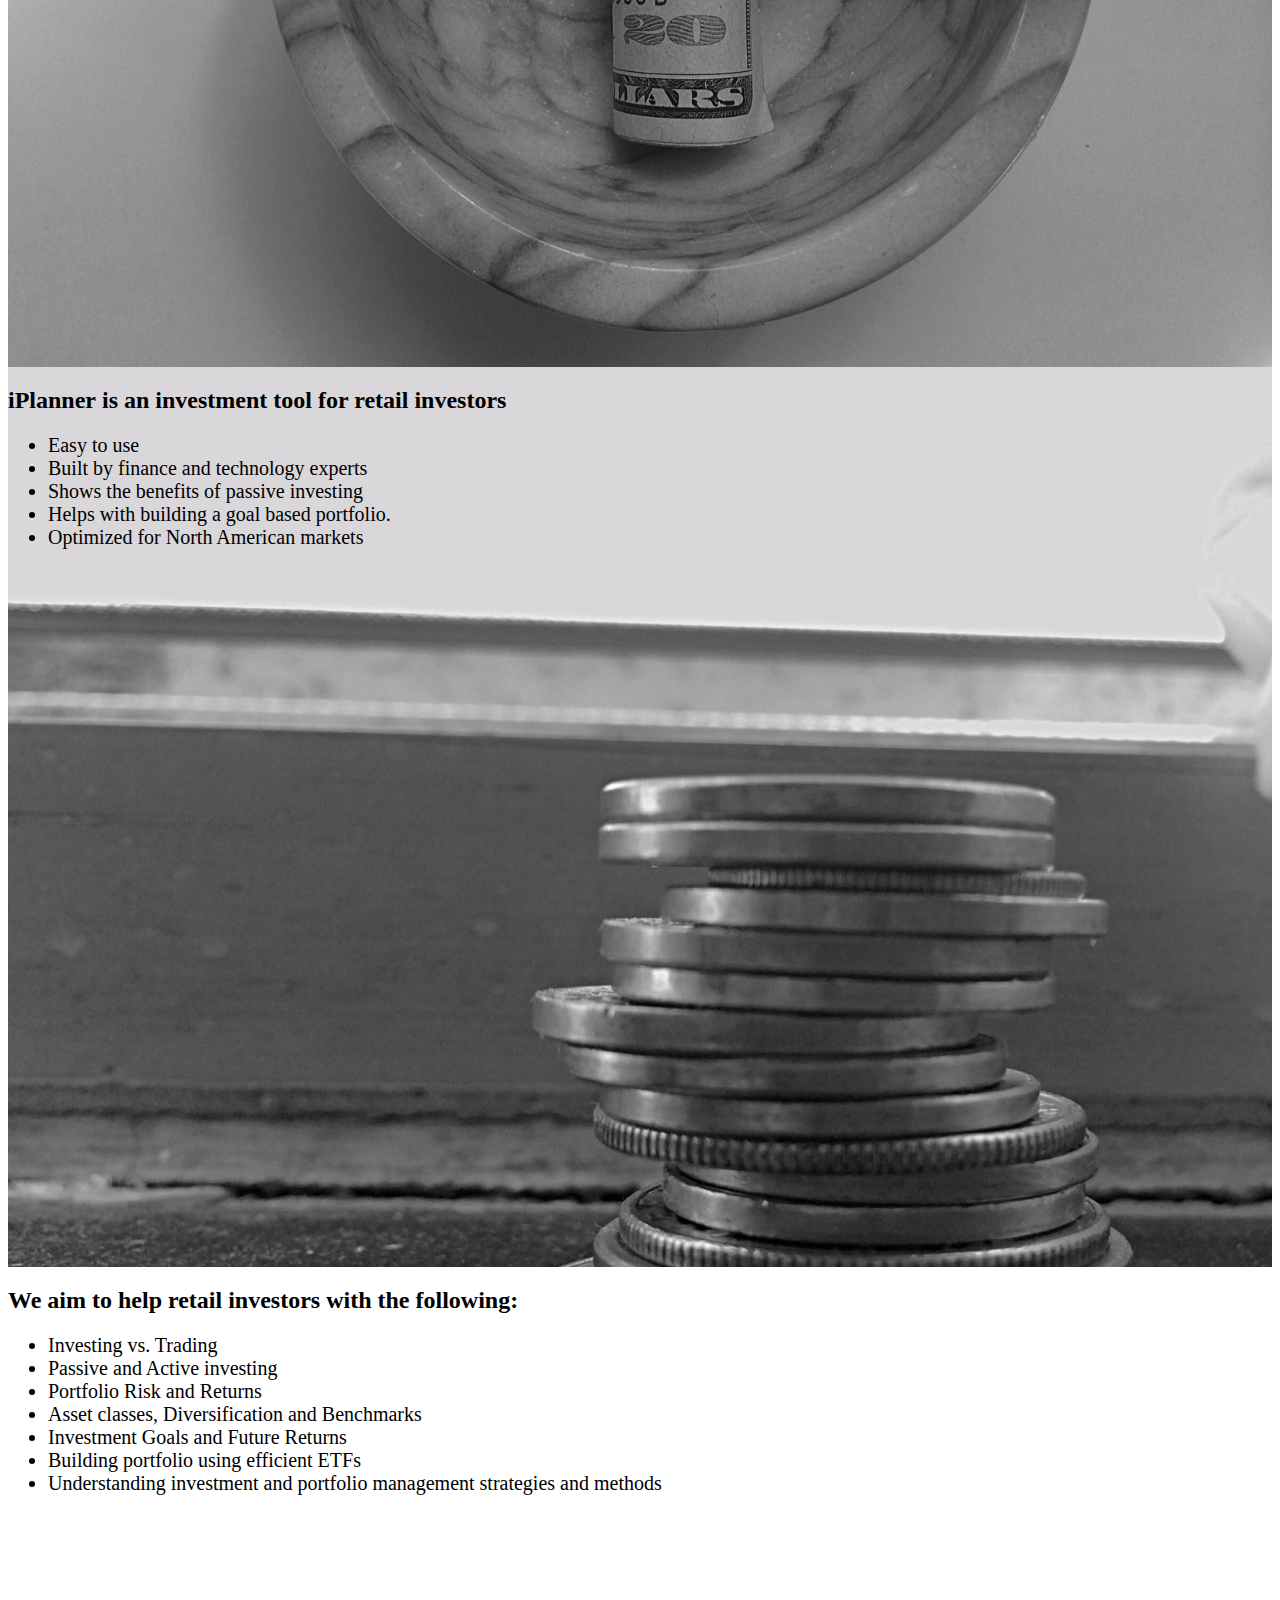
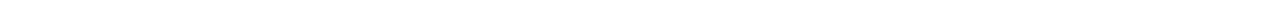
==== commit b3ead407: "Adding test carousel" ====
--- a/baseline/index.html
+++ b/baseline/index.html
@@ -33,7 +33,7 @@
 		        </div>
 		        <div id="navbar" class="navbar-collapse collapse">
 		        	<ul class="nav navbar-nav navbar-right">
-						<li class="active"><a href="/basic.html">See more <span class="sr-only">(current)</span></a></li>
+						<li class="active"><a href="/basic.html">Learn more <span class="sr-only">(current)</span></a></li>
 
 		        		<!--li><a href="/help.html">Learn more</a></li>
 		            		<li><a href="/about.html">Team</a></li-->
@@ -58,7 +58,7 @@
 	                <div class="fill" style="background-image:url('img/back_2.jpg');"></div>
 	                <div class="carousel-caption" style="padding-bottom:15%">
 				        	<h1>Welcome to iPlanner</h1>
-                  <h3>"investing made simple"</h3>
+                  <h3><i>"investing made simple"</i></h3>
 				             <p>
 									 <a target="_blank" href="https://twitter.com/@riskplus_ltd">Twitter@iplanner_pro</a>
 				             </p>
@@ -67,50 +67,34 @@
 	               <div class="item">
 	                   <!-- Set the second background image using inline CSS below. -->
 	                   <div class="fill" style="background-image:url('img/back_1.jpg');"></div>
-	                   <div class="carousel-caption" style="padding-bottom:15%">
-				           <h3>iPlanner is an investment tool built by finance professionals and
-                     technology experts that helps retail investors better understand the benefits of
-                     passive investing and building a goal based portfolio.
-                   </h3>
-	                   </div>
+	                   <div class="carousel-caption" style="padding-bottom:10%">
+                       <h2><strong>iPlanner</strong> is an investment tool for retail investors</h2>
+                       <ul style="text-align:left; font-size:125%;">
+                         <li>Easy to use</li>
+                         <li>Built by finance and technology experts</li>
+                         <li>Shows the benefits of passive investing</li>
+                         <li>Helps with building a goal based portfolio.</li>
+                         <li>Optimized for North American markets</li>
+                       </ul>
+	                  </div>
 	               </div>
 	               <div class="item">
 	                   <!-- Set the third background image using inline CSS below. -->
-	                   <div class="fill" style="background-image:url('img/back_3.jpg');"></div>
-	                   <div class="carousel-caption">
-				    	              <h1>Our goal</h1>
-                              <h3>
-                                We aim to help retail investors make sense of<br/><br/>
-                                <ul style="text-align:left">
-                                <li>Investing vs. Trading</li>
-                                <li>What does risk and return mean in the investment world</li>
-                                <li>What are investable asset classes and how they perform over time</li>
-                                <li>Diversification, Passive Investing and Active investing</li>
-                                <li>What should investing goals be?</li>
-                                <li>Introduce goal based portfolio using efficient ETFs</li>
-                                <li>Realistic future returns expectations</li>
-                                <li>Assessing performance and risk like investment like professionals but simplified for retail investors</li>
-                              </ul>
-                            </h3>
+	                   <div class="fill" style="background-image:url('img/back_5.jpg');"></div>
+                     <div class="carousel-caption" style="padding-bottom:7%">
+                       <h2>We aim to help retail investors with the following:</h2>
+                       <ul style="text-align:left; font-size:125%;">
+                          <li>Investing vs. Trading</li>
+                          <li>Passive and Active investing</li>
+                          <li>Portfolio Risk and Returns</li>
+                          <li>Asset classes, Diversification and Benchmarks</li>
+                          <li>Investment Goals and Future Returns</li>
+                          <li>Building portfolio using efficient ETFs</li>
+                          <li>Understanding investment and portfolio management strategies and methods</li>
+                        </ul>
 	                   </div>
 	               </div>
-	               <!--div class="item">
-	                   <div class="fill" style="background-image:url('img/back_4.jpg');"></div>
-	                   <div class="carousel-caption">
-		                   <h1>Compare To Benchmarks</h1>
-						   <h3>Compare with major indices like S&amp;P500, TSX60, and DOW30.</h3>
-
-	                   </div>
-	               </div>
-	               <div class="item">
-	                   <div class="fill" style="background-image:url('img/back_5.jpg');"></div>
-	                   <div class="carousel-caption">
-		                   <h1>Save or Share</h1>
-						   <h3>Save as a PDF report or create a persistent link for later use </h3>
-	                   </div>
-	               </div-->
 	           </div>
-
 	           <!-- Controls -->
 	           <a class="left carousel-control" href="#myCarousel" data-slide="prev">
 	               <span class="glyphicon glyphicon-chevron-left"></span>
